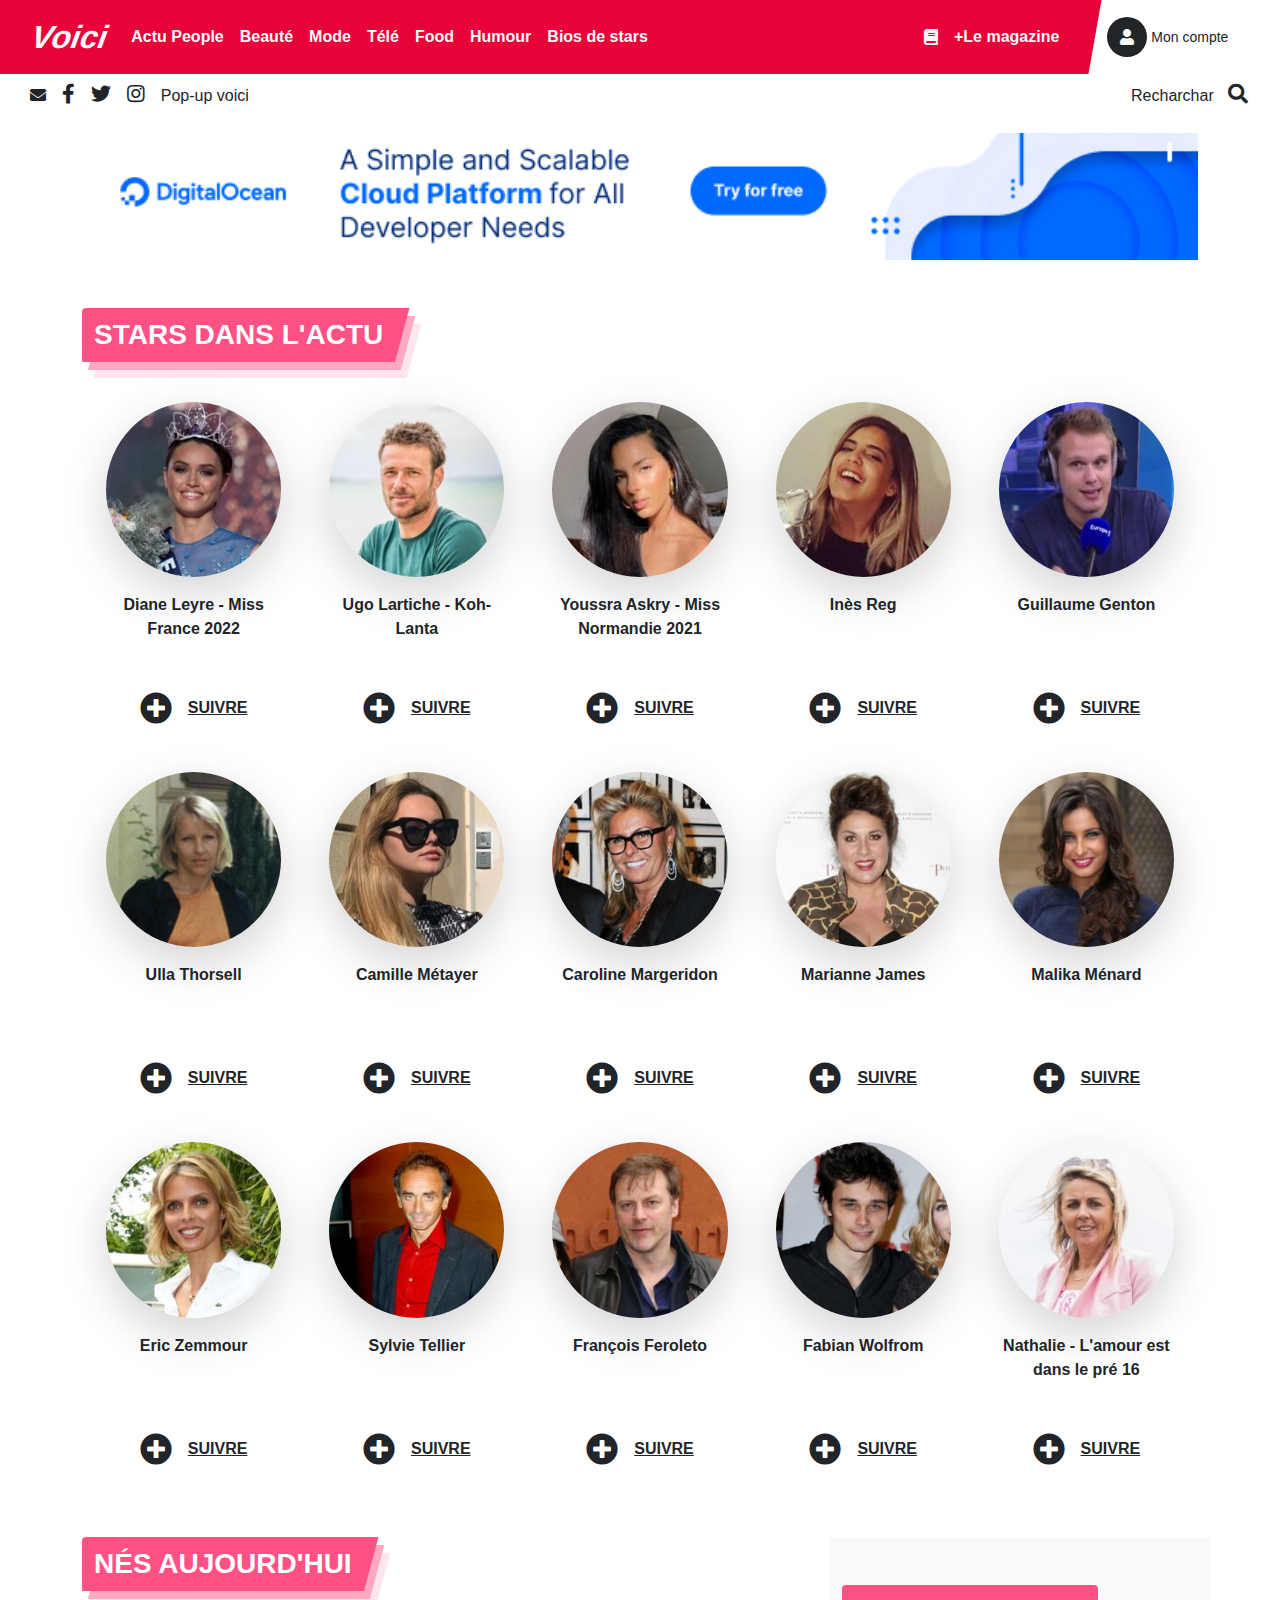
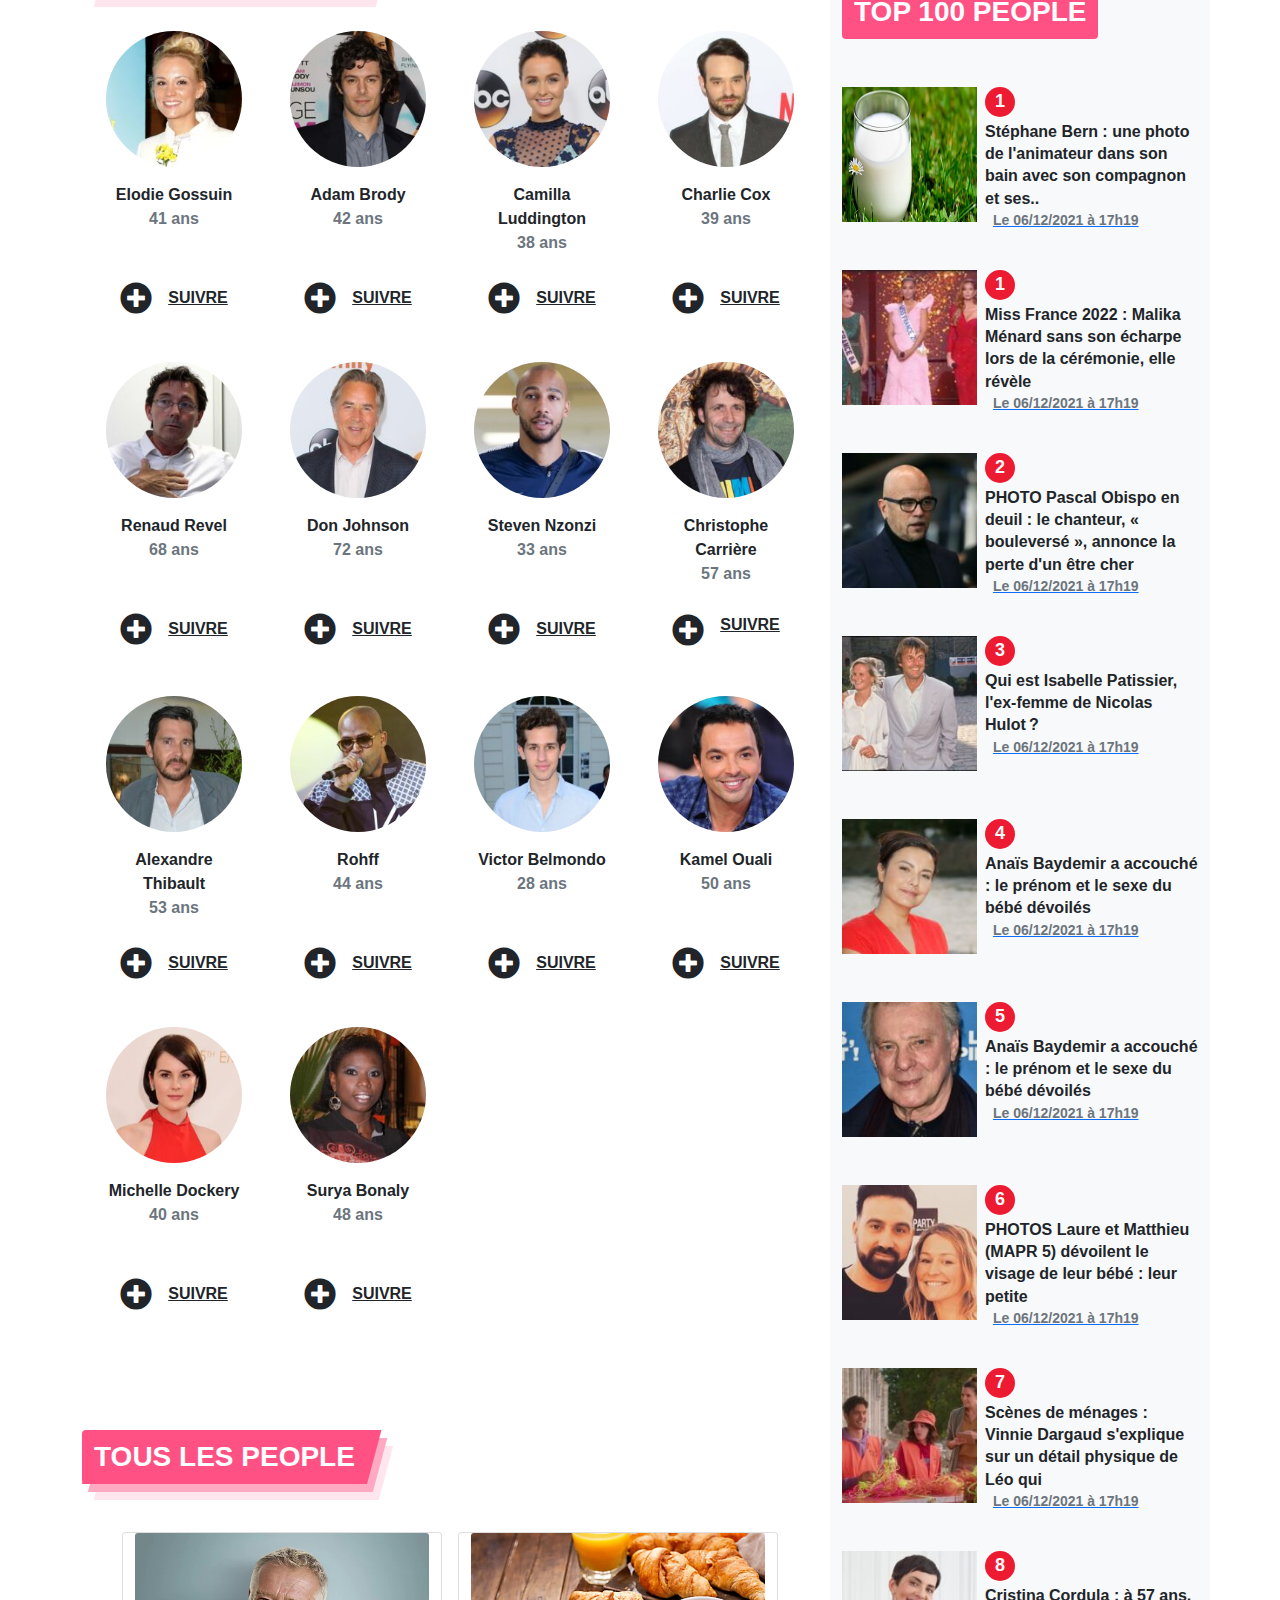
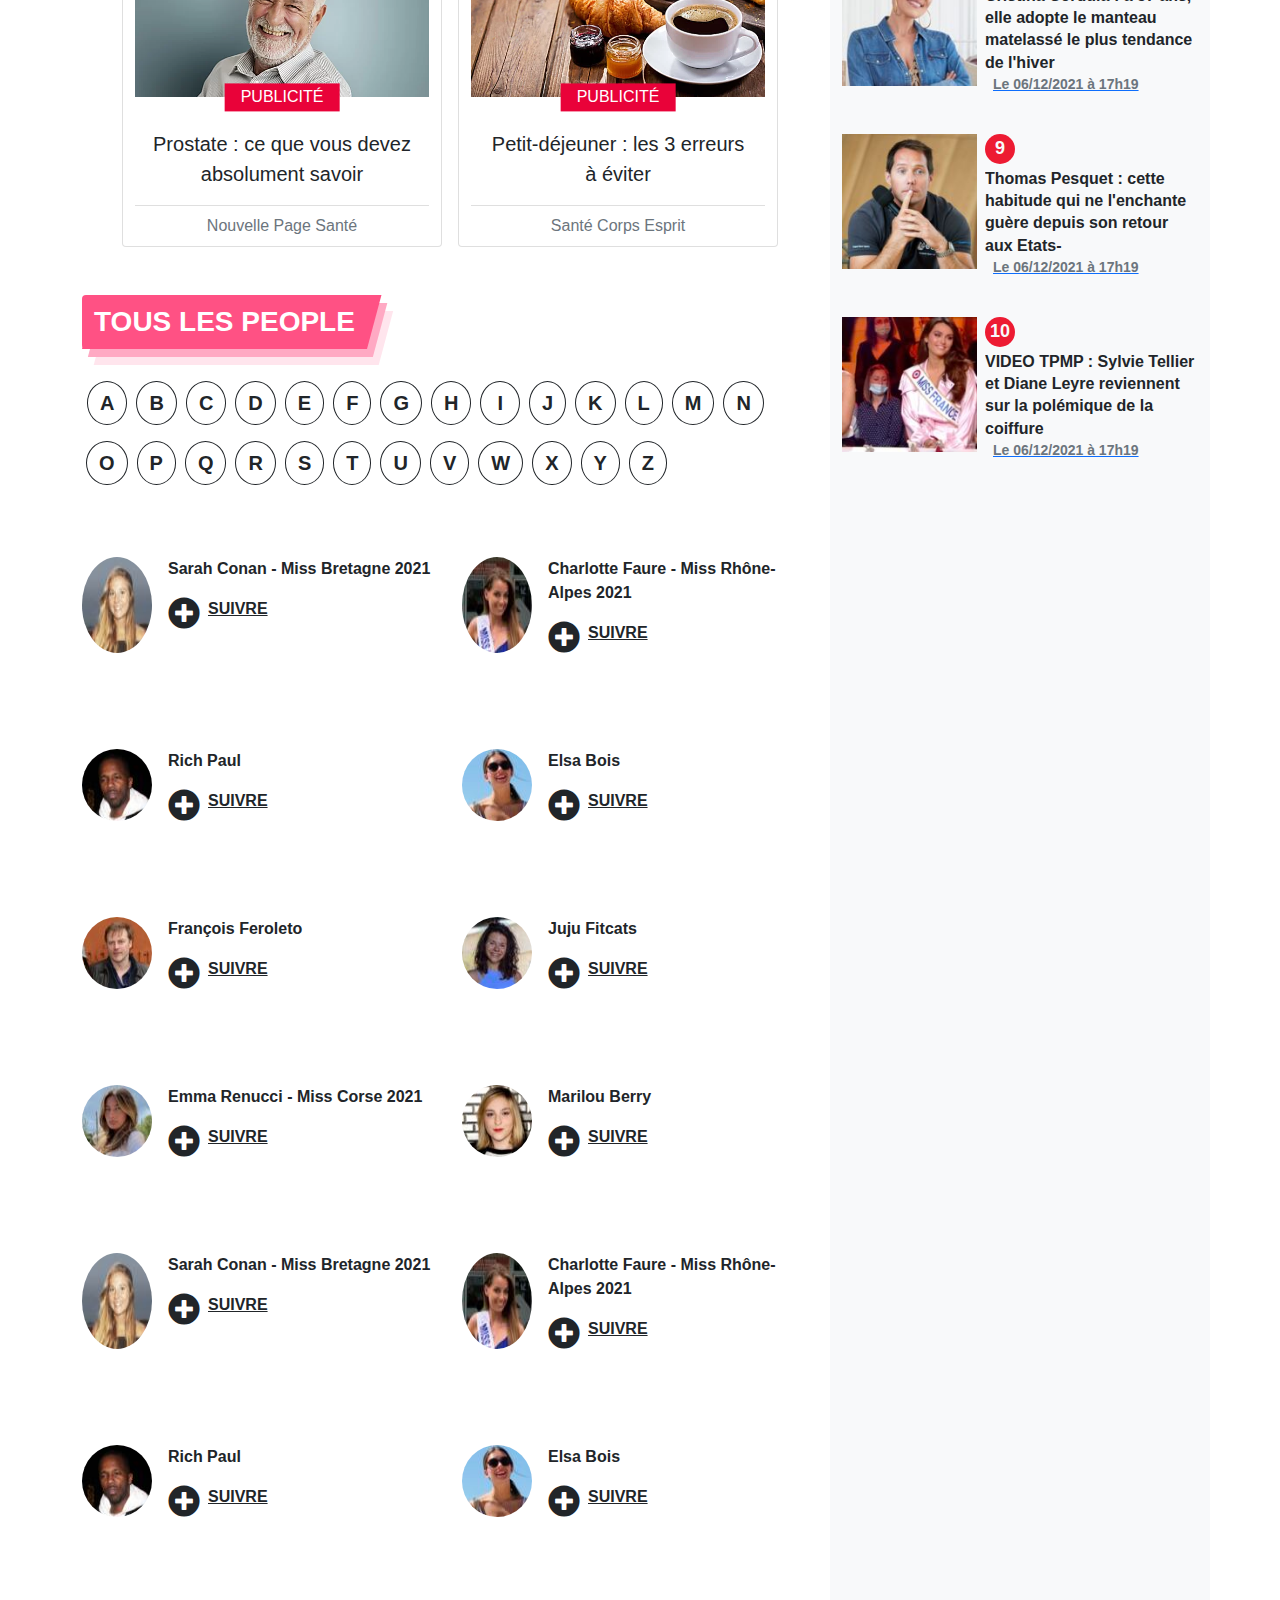
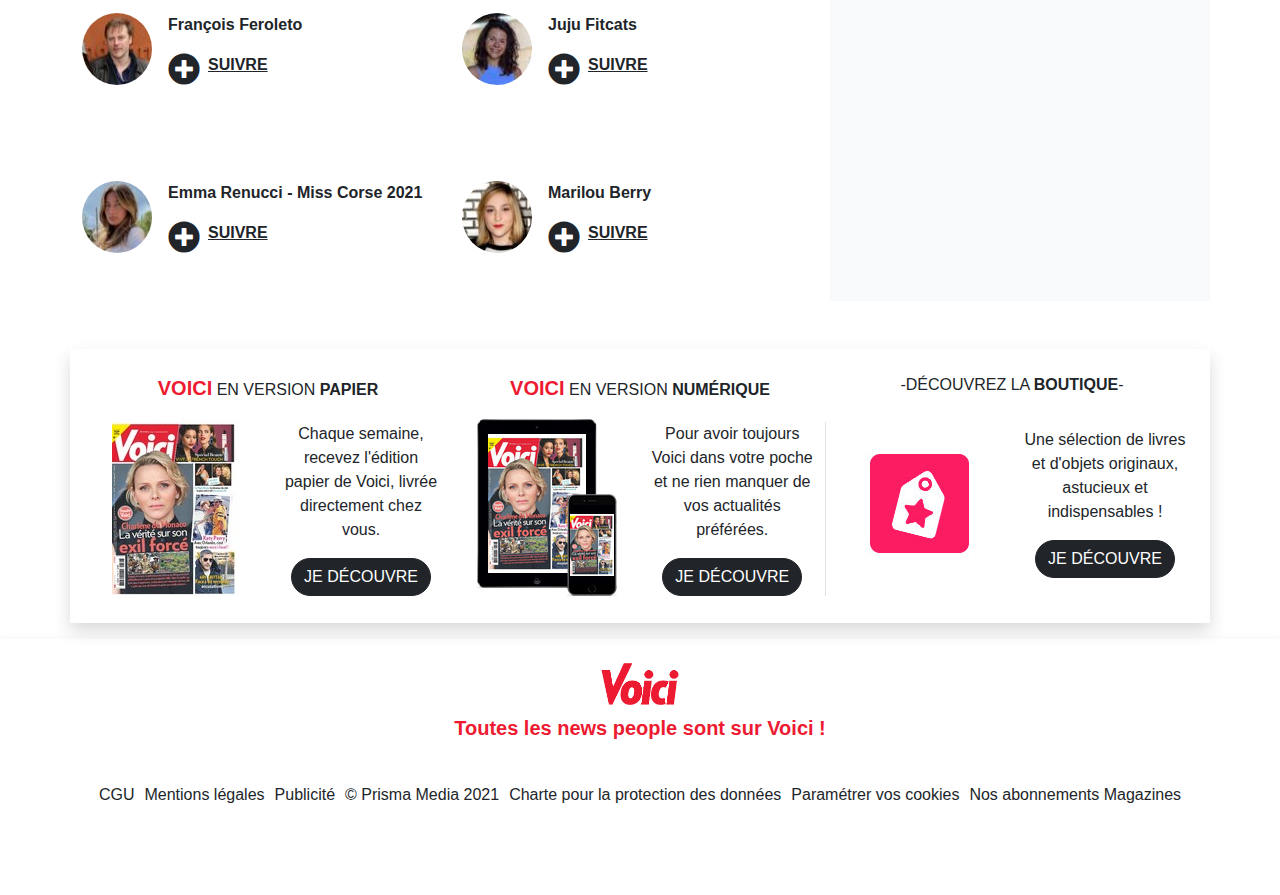
==== bios.html @ 8af2d50c "first commit" ====
<!DOCTYPE html>
<html lang="en">

<head>
  <!-- Required meta tags -->
  <meta charset="utf-8">
  <meta name="viewport" content="width=device-width, initial-scale=1">
  <title>Bios de stars - Voici</title>
  <link rel="icon" href="images/icon.png">

  <!-- Bootstrap CSS -->
  <link rel="stylesheet" href="css/bootstrap.min.css">
  <!-- Custom CSS -->
  <link rel="stylesheet" href="css/baaboud.css">
  <link rel="stylesheet" href="css/style.css">
  <!-- Local Fontawosome -->
  <link rel="stylesheet" href="css/all.css">
  <title>People: all the news and people news!</title>
</head>

<body>
  <nav class="navbar navbar-expand-lg navbar-light p-0 flex-nowrap">
    <!-- nav-has-be -->
    <!-- <span class="backColor-skew d-xm-none d-lg-block"></span> -->
    <div class="container-fluid bg-skew p-2 justify-content-start">
      <button class="navbar-toggler border-0" type="button" data-bs-toggle="collapse"
        data-bs-target="#navbarSupportedContent" aria-controls="navbarSupportedContent" aria-expanded="false"
        aria-label="Toggle navigation">
        <span class="navbar-toggler-icon text-light">
          <i class="fas fa-bars" style="color:#fff; font-size:28px;"></i>
        </span>
      </button>
      <a class="navbar-brand text-capitalize ms-4 fw-bold fst-italic fs-2 skew text-light text-md-light" href="#">
        voici
      </a>
      <div class="collapse navbar-collapse mx-70 sidmenu ps-4 ps-lg-0" id="navbarSupportedContent">
        <div class="nav-pos-bottom-a d-flex justify-content-between">
          <div>
            <ul class="list-unstyled d-flex suo">
              <li class="mx-2">
                <a href="#" class="text-dark"><i class="fas fa-envelope"></i></a>
              </li>
              <li class="mx-2">
                <a href="#" class="text-dark"><i class="fab fa-facebook-f fs-5"> </i></a>
              </li>
              <li class="mx-2">
                <a href="#" class="text-dark">
                  <i class="fab fa-twitter fs-5"> </i>
                </a>
              </li>
              <li class="mx-2">
                <a href="#" class="text-dark">
                  <i class="fab fa-instagram fs-5"> </i>
                </a>
              </li>
              <li class="ms-2">
                <a href="#" class="text-dark text-decoration-none d-none d-lg-inline-block">
                  Pop-up voici
                </a>
              </li>
            </ul>
          </div>
          <div>
            <span class="text-dark text-capitalize d-none d-lg-inline-block">
              recharchar
            </span>
            <input type="search" name="" id=""
              class="d-inline-block border-0 d-lg-none rounded-3 bg-light input-search-costum"
              placeholder="Ex:Emma Watson">
            <a href="#" class="search-icon-sm">
              <i class="fa fa-search text-dark text-sm-light search-icon fs-5"></i>
            </a>
          </div>
        </div>
        <ul class="navbar-nav  mb-2 mb-lg-0 flex-grow-1 border-b-ms">
          <li class="nav-item">
            <a class="nav-link fw-bold text-light text-dark-sm" aria-current="page" href="./actu people.html">Actu
              People</a>
          </li>
          <li class="nav-item">
            <a class="nav-link fw-bold text-light text-dark-sm" href="beaute.html">Beauté</a>
          </li>
          <li class="nav-item">
            <a class="nav-link fw-bold text-light text-dark-sm" href="mod.html">Mode</a>
          </li>
          <li class="nav-item">
            <a class="nav-link fw-bold text-light text-dark-sm" href="#">Télé</a>
          </li>
          <li class="nav-item">
            <a class="nav-link fw-bold text-light text-dark-sm" href="#">Food</a>
          </li>
          <li class="nav-item">
            <a class="nav-link fw-bold text-light text-dark-sm" href="#">Humour</a>
          </li>
          <li class="nav-item">
            <a class="nav-link fw-bold text-light text-dark-sm" href="#"> Bios de stars</a>
          </li>
        </ul>
        <div class="nav-item me-4 d-flex align-items-center">
          <i class="fas fa-book color-w text-light text-dark-sm"></i>
          <a class="nav-link fw-bold text-light text-dark-sm" href="#">
            +Le magazine
          </a>
        </div>
      </div>
    </div>
    <div class="d-flex align-items-center d-md-flex div-user-icon">
      <a class="nav-link bg-dark rounded-circle userIcon text-light bg-dark fs-6" href="#">
        <i class="fas fa-user"></i>
      </a>
      <a class="nav-link text-dark px-1" href="#">
        Mon compte
      </a>
    </div>
  </nav>

  <!-- long ad -->
  <div class="container">
    <div class="row my-5">
      <img src="images/long-ad.png" alt="">
    </div>
  </div>
  <!-- long ad -->

  <!-- Stars -->
  <div class="container-lg container-md-fluid">
    <button class="btn btn-danger fs-3 fw-bold mb-3 skew1 position-relative">STARS DANS L'ACTU</button>
    <div class="row star-scroll mx-0 mb-5 mx-0 px-0 justify-content-center gx-5">

      <div class="col-star text-center my-4 mx-0 five">
        <img src="images/Stars/1.jpg" alt="" class="rounded-circle w-100 shadow-lg">
        <p class="text-center fw-bold fs-6 p-height mt-3">Diane Leyre - Miss France 2022</p>
        <br><br>
        <div class="d-flex justify-content-center">
          <i class="fas fa-plus-circle my-auto fs-2 mx-2"></i>
          <a href="" class="text-dark fw-bold mx-2 my-auto">SUIVRE</a>
        </div>
      </div>

      <div class="col-star text-center my-4 mx-0 five">
        <img src="images/Stars/2.jpg" alt="" class="rounded-circle w-100 shadow-lg">
        <p class="text-center fw-bold fs-6 p-height mt-3">Ugo Lartiche - Koh-Lanta</p>
        <br><br>
        <div class="d-flex justify-content-center">
          <i class="fas fa-plus-circle my-auto fs-2 mx-2"></i>
          <a href="" class="text-dark fw-bold mx-2 my-auto">SUIVRE</a>
        </div>
      </div>

      <div class="col-star text-center my-4 mx-0 five">
        <img src="images/Stars/3.jpg" alt="" class="rounded-circle w-100 shadow-lg">
        <p class="text-center fw-bold fs-6 p-height mt-3">Youssra Askry - Miss Normandie 2021</p>
        <br><br>
        <div class="d-flex justify-content-center">
          <i class="fas fa-plus-circle my-auto fs-2 mx-2"></i>
          <a href="" class="text-dark fw-bold mx-2 my-auto">SUIVRE</a>
        </div>
      </div>

      <div class="col-star text-center my-4 mx-0 five">
        <img src="images/Stars/4.jpg" alt="" class="rounded-circle w-100 shadow-lg">
        <p class="text-center fw-bold fs-6 p-height mt-3">Inès Reg</p>
        <br><br>
        <div class="d-flex justify-content-center">
          <i class="fas fa-plus-circle my-auto fs-2 mx-2"></i>
          <a href="" class="text-dark fw-bold mx-2 my-auto">SUIVRE</a>
        </div>
      </div>

      <div class="col-star text-center my-4 mx-0 five">
        <img src="images/Stars/5.jpg" alt="" class="rounded-circle w-100 shadow-lg">
        <p class="text-center fw-bold fs-6 p-height mt-3">Guillaume Genton</p>
        <br><br>
        <div class="d-flex justify-content-center">
          <i class="fas fa-plus-circle my-auto fs-2 mx-2"></i>
          <a href="" class="text-dark fw-bold mx-2 my-auto">SUIVRE</a>
        </div>
      </div>

      <div class="col-star text-center my-4 mx-0 five">
        <img src="images/Stars/6.jpg" alt="" class="rounded-circle w-100 shadow-lg">
        <p class="text-center fw-bold fs-6 p-height mt-3">Ulla Thorsell</p>
        <br><br>
        <div class="d-flex justify-content-center">
          <i class="fas fa-plus-circle my-auto fs-2 mx-2"></i>
          <a href="" class="text-dark fw-bold mx-2 my-auto">SUIVRE</a>
        </div>
      </div>

      <div class="col-star text-center my-4 mx-0 five">
        <img src="images/Stars/7.jpg" alt="" class="rounded-circle w-100 shadow-lg">
        <p class="text-center fw-bold fs-6 p-height mt-3">Camille Métayer</p>
        <br><br>
        <div class="d-flex justify-content-center">
          <i class="fas fa-plus-circle my-auto fs-2 mx-2"></i>
          <a href="" class="text-dark fw-bold mx-2 my-auto">SUIVRE</a>
        </div>
      </div>

      <div class="col-star text-center my-4 mx-0 five">
        <img src="images/Stars/8.jpg" alt="" class="rounded-circle w-100 shadow-lg">
        <p class="text-center fw-bold fs-6 p-height mt-3">Caroline Margeridon</p>
        <br><br>
        <div class="d-flex justify-content-center">
          <i class="fas fa-plus-circle my-auto fs-2 mx-2"></i>
          <a href="" class="text-dark fw-bold mx-2 my-auto">SUIVRE</a>
        </div>
      </div>

      <div class="col-star text-center my-4 mx-0 five">
        <img src="images/Stars/9.jpg" alt="" class="rounded-circle w-100 shadow-lg">
        <p class="text-center fw-bold fs-6 p-height mt-3">Marianne James</p>
        <br><br>
        <div class="d-flex justify-content-center">
          <i class="fas fa-plus-circle my-auto fs-2 mx-2"></i>
          <a href="" class="text-dark fw-bold mx-2 my-auto">SUIVRE</a>
        </div>
      </div>

      <div class="col-star text-center my-4 mx-0 five">
        <img src="images/Stars/10.jpg" alt="" class="rounded-circle w-100 shadow-lg">
        <p class="text-center fw-bold fs-6 p-height mt-3">Malika Ménard</p>
        <br><br>
        <div class="d-flex justify-content-center">
          <i class="fas fa-plus-circle my-auto fs-2 mx-2"></i>
          <a href="" class="text-dark fw-bold mx-2 my-auto">SUIVRE</a>
        </div>
      </div>

      <div class="col-star text-center my-4 mx-0 five">
        <img src="images/Stars/11.jpg" alt="" class="rounded-circle w-100 shadow-lg">
        <p class="text-center fw-bold fs-6 p-height mt-3">Eric Zemmour</p>
        <br><br>
        <div class="d-flex justify-content-center">
          <i class="fas fa-plus-circle my-auto fs-2 mx-2"></i>
          <a href="" class="text-dark fw-bold mx-2 my-auto">SUIVRE</a>
        </div>
      </div>

      <div class="col-star text-center my-4 mx-0 five">
        <img src="images/Stars/12.jpg" alt="" class="rounded-circle w-100 shadow-lg">
        <p class="text-center fw-bold fs-6 p-height mt-3">Sylvie Tellier</p>
        <br><br>
        <div class="d-flex justify-content-center">
          <i class="fas fa-plus-circle my-auto fs-2 mx-2"></i>
          <a href="" class="text-dark fw-bold mx-2 my-auto">SUIVRE</a>
        </div>
      </div>

      <div class="col-star text-center my-4 mx-0 five">
        <img src="images/Stars/13.jpg" alt="" class="rounded-circle w-100 shadow-lg">
        <p class="text-center fw-bold fs-6 p-height mt-3">François Feroleto</p>
        <br><br>
        <div class="d-flex justify-content-center">
          <i class="fas fa-plus-circle my-auto fs-2 mx-2"></i>
          <a href="" class="text-dark fw-bold mx-2 my-auto">SUIVRE</a>
        </div>
      </div>

      <div class="col-star text-center my-4 mx-0 five">
        <img src="images/Stars/14.jpg" alt="" class="rounded-circle w-100 shadow-lg">
        <p class="text-center fw-bold fs-6 p-height mt-3">Fabian Wolfrom</p>
        <br><br>
        <div class="d-flex justify-content-center">
          <i class="fas fa-plus-circle my-auto fs-2 mx-2"></i>
          <a href="" class="text-dark fw-bold mx-2 my-auto">SUIVRE</a>
        </div>
      </div>

      <div class="col-star text-center my-4 mx-0 five">
        <img src="images/Stars/15.jpg" alt="" class="rounded-circle w-100 shadow-lg">
        <p class="text-center fw-bold fs-6 p-height mt-3">Nathalie - L'amour est dans le pré 16</p>
        <br><br>
        <div class="d-flex justify-content-center">
          <i class="fas fa-plus-circle my-auto fs-2 mx-2"></i>
          <a href="" class="text-dark fw-bold mx-2 my-auto">SUIVRE</a>
        </div>
      </div>

    </div>
  </div>
  <!-- Stars -->

  <!-- Large Container -->
  <div class="container-lg container-md-fluid">
    <div class="row">
      <div class="col-lg-8">
        <button class="btn btn-danger fs-3 fw-bold mb-3 skew1 position-relative">NÉS AUJOURD'HUI</button>
        <div class="row star-scroll mx-0 mb-5 gx-5">

          <div class="col-star text-center my-4 mx-0 w-25">
            <img src="images/Stars-mini/1.jpg" alt="" class="rounded-circle w-100">
            <p class="text-center fw-bold fs-6 p-height mt-3">Elodie Gossuin<br><span class="text-muted pt-3">41
                ans</span></p>
            <br><br>
            <div class="d-flex justify-content-center">
              <i class="fas fa-plus-circle my-auto fs-2 mx-2"></i>
              <a href="" class="text-dark fw-bold mx-2 my-auto">SUIVRE</a>
            </div>
          </div>

          <div class="col-star text-center my-4 mx-0 w-25">
            <img src="images/Stars-mini/2.jpg" alt="" class="rounded-circle w-100">
            <p class="text-center fw-bold fs-6 p-height mt-3">Adam Brody<br><span class="text-muted pt-3">42 ans</span>
            </p>
            <br><br>
            <div class="d-flex justify-content-center">
              <i class="fas fa-plus-circle my-auto fs-2 mx-2"></i>
              <a href="" class="text-dark fw-bold mx-2 my-auto">SUIVRE</a>
            </div>
          </div>

          <div class="col-star text-center my-4 mx-0 w-25">
            <img src="images/Stars-mini/3.jpg" alt="" class="rounded-circle w-100">
            <p class="text-center fw-bold fs-6 p-height mt-3">Camilla Luddington<br><span class="text-muted pt-3">38
                ans</span></p>
            <br><br>
            <div class="d-flex justify-content-center">
              <i class="fas fa-plus-circle my-auto fs-2 mx-2"></i>
              <a href="" class="text-dark fw-bold mx-2 my-auto">SUIVRE</a>
            </div>
          </div>

          <div class="col-star text-center my-4 mx-0 w-25">
            <img src="images/Stars-mini/4.jpg" alt="" class="rounded-circle w-100">
            <p class="text-center fw-bold fs-6 p-height mt-3">Charlie Cox<br><span class="text-muted pt-3">39 ans</span>
            </p>
            <br><br>
            <div class="d-flex justify-content-center">
              <i class="fas fa-plus-circle my-auto fs-2 mx-2"></i>
              <a href="" class="text-dark fw-bold mx-2 my-auto">SUIVRE</a>
            </div>
          </div>

          <div class="col-star text-center my-4 mx-0 w-25">
            <img src="images/Stars-mini/5.jpg" alt="" class="rounded-circle w-100">
            <p class="text-center fw-bold fs-6 p-height mt-3">Renaud Revel<br><span class="text-muted pt-3">68
                ans</span></p>
            <br><br>
            <div class="d-flex justify-content-center">
              <i class="fas fa-plus-circle my-auto fs-2 mx-2"></i>
              <a href="" class="text-dark fw-bold mx-2 my-auto">SUIVRE</a>
            </div>
          </div>

          <div class="col-star text-center my-4 mx-0 w-25">
            <img src="images/Stars-mini/6.jpg" alt="" class="rounded-circle w-100">
            <p class="text-center fw-bold fs-6 p-height mt-3">Don Johnson<br><span class="text-muted pt-3">72 ans</span>
            </p>
            <br><br>
            <div class="d-flex justify-content-center">
              <i class="fas fa-plus-circle my-auto fs-2 mx-2"></i>
              <a href="" class="text-dark fw-bold mx-2 my-auto">SUIVRE</a>
            </div>
          </div>

          <div class="col-star text-center my-4 mx-0 w-25">
            <img src="images/Stars-mini/7.jpg" alt="" class="rounded-circle w-100">
            <p class="text-center fw-bold fs-6 p-height mt-3">Steven Nzonzi<br><span class="text-muted pt-3">33
                ans</span></p>
            <br><br>
            <div class="d-flex justify-content-center">
              <i class="fas fa-plus-circle my-auto fs-2 mx-2"></i>
              <a href="" class="text-dark fw-bold mx-2 my-auto">SUIVRE</a>
            </div>
          </div>

          <div class="col-star text-center my-4 mx-0 w-25">
            <img src="images/Stars-mini/8.jpg" alt="" class="rounded-circle w-100">
            <p class="text-center fw-bold fs-6 p-height mt-3">Christophe Carrière<br><span class="text-muted pt-3">57
                ans</span></p>
            <br><br>
            <div class="d-flex justify-content-center">
              <i class="fas fa-plus-circle my-auto fs-2 mx-2"></i>
              <a href="" class="text-dark fw-bold mx-2 p-height my-auto">SUIVRE</a>
            </div>
          </div>

          <div class="col-star text-center my-4 mx-0 w-25">
            <img src="images/Stars-mini/9.jpg" alt="" class="rounded-circle w-100">
            <p class="text-center fw-bold fs-6 p-height mt-3">Alexandre Thibault<br><span class="text-muted pt-3">53
                ans</span></p>
            <br><br>
            <div class="d-flex justify-content-center">
              <i class="fas fa-plus-circle my-auto fs-2 mx-2"></i>
              <a href="" class="text-dark fw-bold mx-2 my-auto">SUIVRE</a>
            </div>
          </div>

          <div class="col-star text-center my-4 mx-0 w-25">
            <img src="images/Stars-mini/10.jpg" alt="" class="rounded-circle w-100">
            <p class="text-center fw-bold fs-6 p-height mt-3">Rohff<br><span class="text-muted pt-3">44 ans</span></p>
            <br><br>
            <div class="d-flex justify-content-center">
              <i class="fas fa-plus-circle my-auto fs-2 mx-2"></i>
              <a href="" class="text-dark fw-bold mx-2 my-auto">SUIVRE</a>
            </div>
          </div>

          <div class="col-star text-center my-4 mx-0 w-25">
            <img src="images/Stars-mini/11.jpg" alt="" class="rounded-circle w-100">
            <p class="text-center fw-bold fs-6 p-height mt-3">Victor Belmondo<br><span class="text-muted pt-3">28
                ans</span></p>
            <br><br>
            <div class="d-flex justify-content-center">
              <i class="fas fa-plus-circle my-auto fs-2 mx-2"></i>
              <a href="" class="text-dark fw-bold mx-2 my-auto">SUIVRE</a>
            </div>
          </div>

          <div class="col-star text-center my-4 mx-0 w-25">
            <img src="images/Stars-mini/12.jpg" alt="" class="rounded-circle w-100">
            <p class="text-center fw-bold fs-6 p-height mt-3">Kamel Ouali<br><span class="text-muted pt-3">50 ans</span>
            </p>
            <br><br>
            <div class="d-flex justify-content-center">
              <i class="fas fa-plus-circle my-auto fs-2 mx-2"></i>
              <a href="" class="text-dark fw-bold mx-2 my-auto">SUIVRE</a>
            </div>
          </div>

          <div class="col-star text-center my-4 mx-0 w-25">
            <img src="images/Stars-mini/13.jpg" alt="" class="rounded-circle w-100">
            <p class="text-center fw-bold fs-6 p-height p-height mt-3">Michelle Dockery<br><span
                class="text-muted pt-3">40 ans</span></p>
            <br><br>
            <div class="d-flex justify-content-center">
              <i class="fas fa-plus-circle my-auto fs-2 mx-2"></i>
              <a href="" class="text-dark fw-bold mx-2 my-auto">SUIVRE</a>
            </div>
          </div>

          <div class="col-star text-center my-4 mx-0 w-25">
            <img src="images/Stars-mini/14.jpg" alt="" class="rounded-circle w-100">
            <p class="text-center fw-bold fs-6 p-height mt-3">Surya Bonaly<br><span class="text-muted pt-3">48
                ans</span></p>
            <br><br>
            <div class="d-flex justify-content-center">
              <i class="fas fa-plus-circle my-auto fs-2 mx-2"></i>
              <a href="" class="text-dark fw-bold mx-2 my-auto">SUIVRE</a>
            </div>
          </div>


        </div>
        <!-- Stars -->

        <!-- Cards -->
        <button class="btn btn-danger fs-3 fw-bold mt-5 mb-5 skew1 position-relative">TOUS LES PEOPLE</button>
        <div class="row justify-content-center">
          <div class="card mx-2" style="width: 20rem;">
            <img src="images/old-man.webp" class="card-img-top" alt="...">
            <div class="position-relative">
              <h2 class="top-news-title position-absolute px-3 py-1">PUBLICITÉ</h2>
            </div>
            <div class="card-body">
              <p class="card-text mt-3 fs-5 text-center">Prostate : ce que vous devez absolument savoir</p>
            </div>
            <div class="card-footer bg-transparent text-center text-secondary">Nouvelle Page Santé</div>
          </div>
          <div class="card mx-2" style="width: 20rem;">
            <img src="images/coffee.webp" class="card-img-top" alt="...">
            <div class="position-relative">
              <h2 class="top-news-title position-absolute px-3 py-1">PUBLICITÉ</h2>
            </div>
            <div class="card-body">
              <p class="card-text mt-3 fs-5 text-center">Petit-déjeuner : les 3 erreurs à éviter</p>
            </div>
            <div class="card-footer bg-transparent text-center text-secondary">Santé Corps Esprit</div>
          </div>
        </div>
        <!-- Cards -->

        <!-- Pagination Links -->
        <button class="btn btn-danger fs-3 fw-bold mt-5 skew1 position-relative mb-2">TOUS LES PEOPLE</button>
        <ul class="pagination mt-3 flex-wrap pagination-scroll" style="font-family: sans-serif;">
          <li class="page-item"><a class="page-link rounded-circle text-dark border-dark fs-5 fw-bold my-2"
              href="#">A</a></li>
          <li class="page-item"><a class="page-link rounded-circle text-dark border-dark fs-5 fw-bold my-2"
              href="#">B</a></li>
          <li class="page-item"><a class="page-link rounded-circle text-dark border-dark fs-5 fw-bold my-2"
              href="#">C</a></li>
          <li class="page-item"><a class="page-link rounded-circle text-dark border-dark fs-5 fw-bold my-2"
              href="#">D</a></li>
          <li class="page-item"><a class="page-link rounded-circle text-dark border-dark fs-5 fw-bold my-2"
              href="#">E</a></li>
          <li class="page-item"><a class="page-link rounded-circle text-dark border-dark fs-5 fw-bold my-2"
              href="#">F</a></li>
          <li class="page-item"><a class="page-link rounded-circle text-dark border-dark fs-5 fw-bold my-2"
              href="#">G</a></li>
          <li class="page-item"><a class="page-link rounded-circle text-dark border-dark fs-5 fw-bold my-2"
              href="#">H</a></li>
          <li class="page-item"><a class="page-link rounded-circle text-dark border-dark fs-5 fw-bold px-3 my-2"
              href="#">I</a></li>
          <li class="page-item"><a class="page-link rounded-circle text-dark border-dark fs-5 fw-bold my-2"
              href="#">J</a></li>
          <li class="page-item"><a class="page-link rounded-circle text-dark border-dark fs-5 fw-bold my-2"
              href="#">K</a></li>
          <li class="page-item"><a class="page-link rounded-circle text-dark border-dark fs-5 fw-bold my-2"
              href="#">L</a></li>
          <li class="page-item"><a class="page-link rounded-circle text-dark border-dark fs-5 fw-bold my-2"
              href="#">M</a></li>
          <li class="page-item"><a class="page-link rounded-circle text-dark border-dark fs-5 fw-bold my-2"
              href="#">N</a></li>
          <li class="page-item"><a class="page-link rounded-circle text-dark border-dark fs-5 fw-bold my-2"
              href="#">O</a></li>
          <li class="page-item"><a class="page-link rounded-circle text-dark border-dark fs-5 fw-bold my-2"
              href="#">P</a></li>
          <li class="page-item"><a class="page-link rounded-circle text-dark border-dark fs-5 fw-bold my-2"
              href="#">Q</a></li>
          <li class="page-item"><a class="page-link rounded-circle text-dark border-dark fs-5 fw-bold my-2"
              href="#">R</a></li>
          <li class="page-item"><a class="page-link rounded-circle text-dark border-dark fs-5 fw-bold my-2"
              href="#">S</a></li>
          <li class="page-item"><a class="page-link rounded-circle text-dark border-dark fs-5 fw-bold my-2"
              href="#">T</a></li>
          <li class="page-item"><a class="page-link rounded-circle text-dark border-dark fs-5 fw-bold my-2"
              href="#">U</a></li>
          <li class="page-item"><a class="page-link rounded-circle text-dark border-dark fs-5 fw-bold my-2"
              href="#">V</a></li>
          <li class="page-item"><a class="page-link rounded-circle text-dark border-dark fs-5 fw-bold my-2"
              href="#">W</a></li>
          <li class="page-item"><a class="page-link rounded-circle text-dark border-dark fs-5 fw-bold my-2"
              href="#">X</a></li>
          <li class="page-item"><a class="page-link rounded-circle text-dark border-dark fs-5 fw-bold my-2"
              href="#">Y</a></li>
          <li class="page-item"><a class="page-link rounded-circle text-dark border-dark fs-5 fw-bold my-2"
              href="#">Z</a></li>
        </ul>
        <!-- Pagination Links -->

        <!-- Top 100 People -->
        <div class="row">
          <div class="col-md-6 col-12 mx-0 d-flex my-5">
            <img src="images/top-100/1.jpg" alt="" class="rounded-circle small-img-width">
            <div class="ms-3">
              <p class="fw-bold">Sarah Conan - Miss Bretagne 2021</p>
              <div class="d-flex">
                <i class="fas fa-plus-circle fs-2"></i>
                <a href="" class="text-dark fw-bold mx-2">SUIVRE</a>
              </div>
            </div>
          </div>

          <div class="col-md-6 col-12 mx-0 d-flex my-5">
            <img src="images/top-100/2.jpg" alt="" class="rounded-circle small-img-width">
            <div class="ms-3">
              <p class="fw-bold">Charlotte Faure - Miss Rhône-Alpes 2021</p>
              <div class="d-flex">
                <i class="fas fa-plus-circle fs-2"></i>
                <a href="" class="text-dark fw-bold mx-2">SUIVRE</a>
              </div>
            </div>
          </div>

          <div class="col-md-6 col-12 mx-0 d-flex my-5">
            <img src="images/top-100/3.jpg" alt="" class="rounded-circle small-img-width">
            <div class="ms-3">
              <p class="fw-bold">Rich Paul</p>
              <div class="d-flex">
                <i class="fas fa-plus-circle fs-2"></i>
                <a href="" class="text-dark fw-bold mx-2">SUIVRE</a>
              </div>
            </div>
          </div>

          <div class="col-md-6 col-12 mx-0 d-flex my-5">
            <img src="images/top-100/4.jpg" alt="" class="rounded-circle small-img-width">
            <div class="ms-3">
              <p class="fw-bold">Elsa Bois</p>
              <div class="d-flex">
                <i class="fas fa-plus-circle fs-2"></i>
                <a href="" class="text-dark fw-bold mx-2">SUIVRE</a>
              </div>
            </div>
          </div>

          <div class="col-md-6 col-12 mx-0 d-flex my-5">
            <img src="images/top-100/5.jpg" alt="" class="rounded-circle small-img-width">
            <div class="ms-3">
              <p class="fw-bold">François Feroleto</p>
              <div class="d-flex">
                <i class="fas fa-plus-circle fs-2"></i>
                <a href="" class="text-dark fw-bold mx-2">SUIVRE</a>
              </div>
            </div>
          </div>

          <div class="col-md-6 col-12 mx-0 d-flex my-5">
            <img src="images/top-100/6.jpg" alt="" class="rounded-circle small-img-width">
            <div class="ms-3">
              <p class="fw-bold">Juju Fitcats</p>
              <div class="d-flex">
                <i class="fas fa-plus-circle fs-2"></i>
                <a href="" class="text-dark fw-bold mx-2">SUIVRE</a>
              </div>
            </div>
          </div>

          <div class="col-md-6 col-12 mx-0 d-flex my-5">
            <img src="images/top-100/9.jpg" alt="" class="rounded-circle small-img-width">
            <div class="ms-3">
              <p class="fw-bold">Emma Renucci - Miss Corse 2021</p>
              <div class="d-flex">
                <i class="fas fa-plus-circle fs-2"></i>
                <a href="" class="text-dark fw-bold mx-2">SUIVRE</a>
              </div>
            </div>
          </div>

          <div class="col-md-6 col-12 mx-0 d-flex my-5">
            <img src="images/top-100/10.jpg" alt="" class="rounded-circle small-img-width">
            <div class="ms-3">
              <p class="fw-bold">Marilou Berry</p>
              <div class="d-flex">
                <i class="fas fa-plus-circle fs-2"></i>
                <a href="" class="text-dark fw-bold mx-2">SUIVRE</a>
              </div>
            </div>
          </div>

          <div class="col-md-6 col-12 mx-0 d-flex my-5">
            <img src="images/top-100/1.jpg" alt="" class="rounded-circle small-img-width">
            <div class="ms-3">
              <p class="fw-bold">Sarah Conan - Miss Bretagne 2021</p>
              <div class="d-flex">
                <i class="fas fa-plus-circle fs-2"></i>
                <a href="" class="text-dark fw-bold mx-2">SUIVRE</a>
              </div>
            </div>
          </div>

          <div class="col-md-6 col-12 mx-0 d-flex my-5">
            <img src="images/top-100/2.jpg" alt="" class="rounded-circle small-img-width">
            <div class="ms-3">
              <p class="fw-bold">Charlotte Faure - Miss Rhône-Alpes 2021</p>
              <div class="d-flex">
                <i class="fas fa-plus-circle fs-2"></i>
                <a href="" class="text-dark fw-bold mx-2">SUIVRE</a>
              </div>
            </div>
          </div>

          <div class="col-md-6 col-12 mx-0 d-flex my-5">
            <img src="images/top-100/3.jpg" alt="" class="rounded-circle small-img-width">
            <div class="ms-3">
              <p class="fw-bold">Rich Paul</p>
              <div class="d-flex">
                <i class="fas fa-plus-circle fs-2"></i>
                <a href="" class="text-dark fw-bold mx-2">SUIVRE</a>
              </div>
            </div>
          </div>

          <div class="col-md-6 col-12 mx-0 d-flex my-5">
            <img src="images/top-100/4.jpg" alt="" class="rounded-circle small-img-width">
            <div class="ms-3">
              <p class="fw-bold">Elsa Bois</p>
              <div class="d-flex">
                <i class="fas fa-plus-circle fs-2"></i>
                <a href="" class="text-dark fw-bold mx-2">SUIVRE</a>
              </div>
            </div>
          </div>

          <div class="col-md-6 col-12 mx-0 d-flex my-5">
            <img src="images/top-100/5.jpg" alt="" class="rounded-circle small-img-width">
            <div class="ms-3">
              <p class="fw-bold">François Feroleto</p>
              <div class="d-flex">
                <i class="fas fa-plus-circle fs-2"></i>
                <a href="" class="text-dark fw-bold mx-2">SUIVRE</a>
              </div>
            </div>
          </div>

          <div class="col-md-6 col-12 mx-0 d-flex my-5">
            <img src="images/top-100/6.jpg" alt="" class="rounded-circle small-img-width">
            <div class="ms-3">
              <p class="fw-bold">Juju Fitcats</p>
              <div class="d-flex">
                <i class="fas fa-plus-circle fs-2"></i>
                <a href="" class="text-dark fw-bold mx-2">SUIVRE</a>
              </div>
            </div>
          </div>

          <div class="col-md-6 col-12 mx-0 d-flex my-5">
            <img src="images/top-100/9.jpg" alt="" class="rounded-circle small-img-width">
            <div class="ms-3">
              <p class="fw-bold">Emma Renucci - Miss Corse 2021</p>
              <div class="d-flex">
                <i class="fas fa-plus-circle fs-2"></i>
                <a href="" class="text-dark fw-bold mx-2">SUIVRE</a>
              </div>
            </div>
          </div>

          <div class="col-md-6 col-12 mx-0 d-flex my-5">
            <img src="images/top-100/10.jpg" alt="" class="rounded-circle small-img-width">
            <div class="ms-3">
              <p class="fw-bold">Marilou Berry</p>
              <div class="d-flex">
                <i class="fas fa-plus-circle fs-2"></i>
                <a href="" class="text-dark fw-bold mx-2">SUIVRE</a>
              </div>
            </div>
          </div>


        </div>
        <!-- Top 100 People -->


      </div>

      <!-- Aside -->
      <div class="col-lg-4 bg-light">
        <div class="">

          <button class="btn btn-danger fs-3 fw-bold my-5 skew1 position-relative">TOP 100 PEOPLE</button>

          <div class="actu-right-item d-flex height-acut mb-5">
            <div class="actu-right-item-imge col" style="max-width: 135px;">
              <img src="./images/milk.webp" alt="" srcset="" class="d-block w-100 h-100">
            </div>
            <div class="actu-right-item-div col ms-2">
              <span class="rounded-circle text-light fw-blod number-icon">
                1
              </span>
              <a href="#" class="d-block text-decoration-none text-dark mt-1">
                <p class="fw-bold overflow-hidden m-0 fonts-16-lin-1-4">
                  Stéphane Bern : une photo de l'animateur dans son bain avec son compagnon et ses..</p>
              </a>
              <a href="" class="">
                <p class="text-muted ms-2">Le 06/12/2021 à 17h19</p>
              </a>
            </div>
          </div>

          <div class="actu-right-item d-flex height-acut my-5">
            <div class="actu-right-item-imge col" style="max-width: 135px;">
              <img src="./images/aside/1.jpg" alt="" srcset="" class="d-block w-100 h-100">
            </div>
            <div class="actu-right-item-div col ms-2">
              <span class="rounded-circle text-light fw-blod number-icon">
                1
              </span>
              <a href="#" class="d-block text-decoration-none text-dark mt-1">
                <p class="fw-bold overflow-hidden m-0 fonts-16-lin-1-4">Miss France 2022 : Malika Ménard sans son
                  écharpe lors de la cérémonie, elle révèle</p>
              </a>
              <a href="" class="">
                <p class="text-muted ms-2">Le 06/12/2021 à 17h19</p>
              </a>
            </div>
          </div>

          <div class="actu-right-item d-flex height-acut my-5">
            <div class="actu-right-item-imge col" style="max-width: 135px;">
              <img src="./images/aside/2.jpg" alt="" srcset="" class="d-block w-100 h-100">
            </div>
            <div class="actu-right-item-div col ms-2">
              <span class="rounded-circle text-light fw-blod number-icon">
                2
              </span>
              <a href="#" class="d-block text-decoration-none text-dark mt-1">
                <p class="fw-bold overflow-hidden m-0 fonts-16-lin-1-4">PHOTO Pascal Obispo en deuil : le chanteur, «
                  bouleversé », annonce la perte d'un être cher</p>
              </a>
              <a href="" class="">
                <p class="text-muted ms-2">Le 06/12/2021 à 17h19</p>
              </a>
            </div>
          </div>

          <div class="actu-right-item d-flex height-acut my-5">
            <div class="actu-right-item-imge col" style="max-width: 135px;">
              <img src="./images/aside/3.jpg" alt="" srcset="" class="d-block w-100 h-100">
            </div>
            <div class="actu-right-item-div col ms-2">
              <span class="rounded-circle text-light fw-blod number-icon">
                3
              </span>
              <a href="#" class="d-block text-decoration-none text-dark mt-1">
                <p class="fw-bold overflow-hidden m-0 fonts-16-lin-1-4">Qui est Isabelle Patissier, l'ex-femme de
                  Nicolas Hulot ?</p>
              </a>
              <a href="" class="">
                <p class="text-muted ms-2">Le 06/12/2021 à 17h19</p>
              </a>
            </div>
          </div>

          <div class="actu-right-item d-flex height-acut my-5">
            <div class="actu-right-item-imge col" style="max-width: 135px;">
              <img src="./images/aside/4.jpg" alt="" srcset="" class="d-block w-100 h-100">
            </div>
            <div class="actu-right-item-div col ms-2">
              <span class="rounded-circle text-light fw-blod number-icon">
                4
              </span>
              <a href="#" class="d-block text-decoration-none text-dark mt-1">
                <p class="fw-bold overflow-hidden m-0 fonts-16-lin-1-4">Anaïs Baydemir a accouché : le prénom et le sexe
                  du bébé dévoilés</p>
              </a>
              <a href="" class="">
                <p class="text-muted ms-2">Le 06/12/2021 à 17h19</p>
              </a>
            </div>
          </div>

          <div class="actu-right-item d-flex height-acut my-5">
            <div class="actu-right-item-imge col" style="max-width: 135px;">
              <img src="./images/aside/5.jpg" alt="" srcset="" class="d-block w-100 h-100">
            </div>
            <div class="actu-right-item-div col ms-2">
              <span class="rounded-circle text-light fw-blod number-icon">
                5
              </span>
              <a href="#" class="d-block text-decoration-none text-dark mt-1">
                <p class="fw-bold overflow-hidden m-0 fonts-16-lin-1-4">Anaïs Baydemir a accouché : le prénom et le sexe
                  du bébé dévoilés</p>
              </a>
              <a href="" class="">
                <p class="text-muted ms-2">Le 06/12/2021 à 17h19</p>
              </a>
            </div>
          </div>

          <div class="actu-right-item d-flex height-acut my-5">
            <div class="actu-right-item-imge col" style="max-width: 135px;">
              <img src="./images/aside/6.jpg" alt="" srcset="" class="d-block w-100 h-100">
            </div>
            <div class="actu-right-item-div col ms-2">
              <span class="rounded-circle text-light fw-blod number-icon">
                6
              </span>
              <a href="#" class="d-block text-decoration-none text-dark mt-1">
                <p class="fw-bold overflow-hidden m-0 fonts-16-lin-1-4">PHOTOS Laure et Matthieu (MAPR 5) dévoilent le
                  visage de leur bébé : leur petite</p>
              </a>
              <a href="" class="">
                <p class="text-muted ms-2">Le 06/12/2021 à 17h19</p>
              </a>
            </div>
          </div>

          <div class="actu-right-item d-flex height-acut my-5">
            <div class="actu-right-item-imge col" style="max-width: 135px;">
              <img src="./images/aside/7.jpg" alt="" srcset="" class="d-block w-100 h-100">
            </div>
            <div class="actu-right-item-div col ms-2">
              <span class="rounded-circle text-light fw-blod number-icon">
                7
              </span>
              <a href="#" class="d-block text-decoration-none text-dark mt-1">
                <p class="fw-bold overflow-hidden m-0 fonts-16-lin-1-4">Scènes de ménages : Vinnie Dargaud s'explique
                  sur un détail physique de Léo qui</p>
              </a>
              <a href="" class="">
                <p class="text-muted ms-2">Le 06/12/2021 à 17h19</p>
              </a>
            </div>
          </div>

          <div class="actu-right-item d-flex height-acut my-5">
            <div class="actu-right-item-imge col" style="max-width: 135px;">
              <img src="./images/aside/8.jpg" alt="" srcset="" class="d-block w-100 h-100">
            </div>
            <div class="actu-right-item-div col ms-2">
              <span class="rounded-circle text-light fw-blod number-icon">
                8
              </span>
              <a href="#" class="d-block text-decoration-none text-dark mt-1">
                <p class="fw-bold overflow-hidden m-0 fonts-16-lin-1-4">Cristina Cordula : à 57 ans, elle adopte le
                  manteau matelassé le plus tendance de l'hiver</p>
              </a>
              <a href="" class="">
                <p class="text-muted ms-2">Le 06/12/2021 à 17h19</p>
              </a>
            </div>
          </div>

          <div class="actu-right-item d-flex height-acut my-5">
            <div class="actu-right-item-imge col" style="max-width: 135px;">
              <img src="./images/aside/9.jpg" alt="" srcset="" class="d-block w-100 h-100">
            </div>
            <div class="actu-right-item-div col ms-2">
              <span class="rounded-circle text-light fw-blod number-icon">
                9
              </span>
              <a href="#" class="d-block text-decoration-none text-dark mt-1">
                <p class="fw-bold overflow-hidden m-0 fonts-16-lin-1-4">Thomas Pesquet : cette habitude qui ne
                  l'enchante guère depuis son retour aux Etats-</p>
              </a>
              <a href="" class="">
                <p class="text-muted ms-2">Le 06/12/2021 à 17h19</p>
              </a>
            </div>
          </div>

          <div class="actu-right-item d-flex height-acut my-5">
            <div class="actu-right-item-imge col" style="max-width: 135px;">
              <img src="./images/aside/10.jpg" alt="" srcset="" class="d-block w-100 h-100">
            </div>
            <div class="actu-right-item-div col ms-2">
              <span class="rounded-circle text-light fw-blod number-icon">
                10
              </span>
              <a href="#" class="d-block text-decoration-none text-dark mt-1">
                <p class="fw-bold overflow-hidden m-0 fonts-16-lin-1-4">VIDEO TPMP : Sylvie Tellier et Diane Leyre
                  reviennent sur la polémique de la coiffure</p>
              </a>
              <a href="" class="">
                <p class="text-muted ms-2">Le 06/12/2021 à 17h19</p>
              </a>
            </div>
          </div>



        </div>
      </div>
      <!-- Aside -->
    </div>
  </div>

  <!-- Vertical Ads -->
  <div class="container-lg container-md-fluid shadow mt-5 p-4">
    <div class="row">
      <div class="col-lg-4 col-md-12">
        <p class="text-center"><span class="red-p">VOICI</span> EN VERSION <span class="fw-bold">PAPIER</span></p>
        <div class="row">
          <div class="col"><img src="images/fps-voici-cover.jpg" alt="" class="d-block mx-auto"></div>
          <div class="col text-center my-auto">
            <p>Chaque semaine, recevez l'édition papier de Voici, livrée directement chez vous.</p>
            <button type="button" class="btn btn-dark rounded-pill">JE DÉCOUVRE</button>
          </div>
        </div>
      </div>

      <div class="col-lg-4 col-md-12">
        <p class="text-center"><span class="red-p">VOICI</span> EN VERSION <span class="fw-bold">NUMÉRIQUE</span></p>
        <div class="row">
          <div class="col"><img src="images/fps-voici-devices.jpg" alt="" class="d-block mx-auto"></div>
          <div class="col text-center border-end my-auto">
            <p>Pour avoir toujours Voici dans votre poche et ne rien manquer de vos actualités préférées.</p>
            <button type="button" class="btn btn-dark rounded-pill">JE DÉCOUVRE</button>
          </div>
        </div>
      </div>

      <div class="col-lg-4 col-md-12">
        <p class="text-center">-DÉCOUVREZ LA <span class="fw-bold">BOUTIQUE</span>-</p>
        <div class="row">
          <div class="col"><img src="images/fps-voici-product.jpg" alt="" class="d-block mx-auto"></div>
          <div class="col text-center my-auto">
            <p>Une sélection de livres et d'objets originaux, astucieux et indispensables !</p>
            <button type="button" class="btn btn-dark rounded-pill">JE DÉCOUVRE</button>
          </div>
        </div>
      </div>
    </div>
  </div>
  <!-- Vertical Ads -->

  <!-- Footer -->
  <footer class="page-footer font-small special-color-dark pt-4 pb-5 shadow mt-3">

    <!-- Logo -->
    <div class="text-center mb-4">
      <img src="images/logo.png" alt="" class="footer-logo">
      <p class="text-center red-p pt-2">Toutes les news people sont sur Voici !</p>
    </div>

    <!-- Middel Bold Links -->
    <div class="container p-3">
      <ul class="pagination justify-content-center pb-2 flex-wrap">
        <li><a href="#" class="text-dark text-decoration-none">CGU</a></li>
        <li><a href="#" class="text-dark text-decoration-none">Mentions légales</a></li>
        <li><a href="#" class="text-dark text-decoration-none">Publicité</a></li>
        <li><a href="#" class="text-dark text-decoration-none">© Prisma Media 2021</a></li>
        <li><a href="#" class="text-dark text-decoration-none">Charte pour la protection des données</a></li>
        <li><a href="#" class="text-dark text-decoration-none">Paramétrer vos cookies</a></li>
        <li><a href="#" class="text-dark text-decoration-none">Nos abonnements Magazines</a></li>
      </ul>
    </div>
    <!-- Middel Bold Links -->

  </footer>
  <!-- Footer -->

  <script defer src="js/all.js"></script>
  <!--load all styles -->
  <script src="./js/bootstrap.bundle.min.js"></script>

  <script>
    let coltaget = document.querySelector('.navbar-toggler');
    let icon = document.querySelector('.navbar-toggler-icon');
    let x = document.querySelector('.navbar-toggler-icon i');
    let colaps = document.querySelector('.navbar-collapse');
    let navb = document.querySelector('.nav-pos-bottom-a');
    coltaget.addEventListener('click', function () {
      let side = document.querySelector('.sidmenu');
      if (!coltaget.classList.contains('collapsed')) {
        icon.innerHTML = 'X';
        navb.classList.remove('nav-pos-bottom-a')
        navb.classList.add('nav-pos-bottom-r');
        side.style.left = '0px';
      } else {
        icon.innerHTML = "<i class='fas fa-bars' style='color:#fff; font-size:28px;''></i>";
        navb.classList.remove('nav-pos-bottom-r');
        navb.classList.add('nav-pos-bottom-a');
        side.style.left = '-100%';
      }
    });
    document.addEventListener('click', function () {
      colaps.classList.remove('show')
    })
  </script>
</body>

</html>
---- css/baaboud.css ----
.img-height { height: 200px; }

.img-width { width: 172px; }

.large-img-width { width: 200px;}

.small-img-width { width: 70px; }

.star-color { background-color: #FFE6CD; }

.pagination li {
    color: gray;
    padding: 0 5px;
}

.footer-logo { width: 80px; }

.red-p {
    color: #ED1B32;
    font-weight: 600;
    font-size: 20px;
}

.small-text { font-size: 12px; }

.mid-text {
    font-size: 14px;
    font-weight: 600;
}

.top-news-title{
    font-size: 16px;
    left: 50%;
    transform: translate(-50%,-50%);
    -webkit-transform: translate(-50%,-50%);
    -moz-transform: translate(-50%,-50%);
    -ms-transform: translate(-50%,-50%);
    -o-transform: translate(-50%,-50%);
 -o-transform: translate(-50%,-50%);
 -o-transform: translate(-50%,-50%);
}

@media (max-width: 768px) {
    .star-scroll {
        overflow-x: scroll;
        flex-wrap: nowrap;
        width: 100%;
        justify-content: unset !important;
    }

    .col-star {
        width: 170px !important;
    }

    .p-font {
        font-size: 16px !important;
    }
}

@media (max-width: 400px) {
    .pagination-scroll {
        overflow-x: auto !important;
        flex-wrap: nowrap !important;
    }
}

.five {
    width: 20%;
}

.p-height{
    height: 35px;
}

.skew1 {
    background-color: #FF5184;
    border: none;
}
.skew1::after {
    content: " ";
    position: absolute;
    display: block;
    width: 100%;
    height: 100%;
    top: 0;
    left: 0;
    z-index: -1;
    background: #FF5184;
    transform-origin: bottom left;
    transform: skew(-15deg, 0deg);
    box-shadow: 8px 8px #FFA9C3, 16px 16px #FFE5ED;;
}
---- css/style.css ----
*{
    font-family: Heebo,sans-serif;
}
html{
    overflow-x: hidden;
}
.pt-15{
    padding-top: 15%;
}
.bg-light-dark{
    background-color: #BABABA !important;
}
.fonts-16-lin-1-4{
    font-size: 16px;
    line-height: 1.4;
}
.navbar-toggler-icon{
    background-image: none !important;
}
.fs-11{
    font-size: 11px;
}
.bg-skew::before{
    content: '';
    position: absolute;
    content: '';
    background-color: #E90239;;
    height: 100%;
    z-index: -1;
    right: 185px;
    transform: skew(-10deg);
    width: 100%;
    -webkit-transform: skew(-10deg);
    -moz-transform: skew(-10deg);
    -ms-transform: skew(-10deg);
    -o-transform: skew(-10deg);
}
.navbar-brand{
    color: #fff;
}
.div-user-icon{
    width: 200px;
    font-size: 14px;
}
.userIcon{
    width: 20px;
    height: 20px;
    padding: 20px;
    text-align: center;
    display: flex;
    justify-content: center;
    align-items: center;
}
.navbar .container-fluid .navbar-nav .nav-item {
    position: relative;
}
.navbar .container-fluid .navbar-nav .nav-item a::after{
    content: "";
    background-color: #fff;
    height: 3px;
    width:0px;
    position: absolute;
    left: 0;
    bottom: 0;
    transition: all .5s ease-in-out;
    -webkit-transition: all .5s ease-in-out;
    -moz-transition: all .5s ease-in-out;
    -ms-transition: all .5s ease-in-out;
    -o-transition: all .5s ease-in-out;
}
.navbar .container-fluid .navbar-nav .nav-item a:hover:after{
    width: 100%;
}
.collapse:not(.show){
    left: 100%;
}
.input-search-costum{
    font-size: 12px;
    width: 85%;
    padding: 10px;
    height: 30px;
    outline: 2px solid rgba(0, 0, 0, .4) !important;
}
.input-search-costum:focus{
    outline: none;
}
.nav-pos-bottom-a{
    background: #fff;
}
.nav-pos-bottom-a,.nav-pos-bottom-r{
    position: absolute;
    width: 98%;
    bottom: -80%;
    padding: 9px;
    left: 1%;
    display: flex;
    justify-content: center;
}

.search-icon{
    margin: 0px 10px -2px;
}
.line{
    width: 100%;
    height: 1px;
    background-color: black;
    position: absolute;
    bottom: 0;
    left: 0;
}
.line-short-center{
    text-align: center;
    width: 60px;
    display: block;
    margin: auto;
    height: 1px;
    margin-top: 30px;
    background-color: rgb(0 0 0 / 30%);
}
.stories-contiant-image{
    display: block;
    border-radius: 50% 50%;
    width: 150px;
    border: 4px solid #E90239;;
    height: 150px;
    -webkit-border-radius: 50% 50%;
    -moz-border-radius: 50% 50%;
    -ms-border-radius: 50% 50%;
    -o-border-radius: 50% 50%;
}
.stories-title,.top-news-title ,.a-lire-title{
    color:#fff;
    background-color: #E90239;
    transform: skew(-10deg);
    -webkit-transform: skew(-10deg);
    -moz-transform: skew(-10deg);
    -ms-transform: skew(-10deg);
    -o-transform: skew(-10deg);
}
.stories-title{
    box-shadow: 10px 7px 4px 2px #EB829C;
}
.a-lire-title{
    background-color: #282828;
    box-shadow: 6px 4px 4px 2px #969696;
}
.ad-top{
    background-color: #F7F7F7;
    height: 50vh;
}
.top-news-title{
    font-size: 16px;
    left: 50%;
    transform: translate(-50%,-50%);
    -webkit-transform: translate(-50%,-50%);
    -moz-transform: translate(-50%,-50%);
    -ms-transform: translate(-50%,-50%);
    -o-transform: translate(-50%,-50%);
}
.box-news-text{
    background-color: #E90239;
}
.box-mod-text{
    background-color:#3A5FE7 ;
}
.box-news-text,.box-beaute-text,.box-mod-text{
    padding: 40px 50px;
}
.box-beaute-text{
    background-color: #FA7263;
}
.box-news-text span,.box-beaute-text span,.box-mod-text span ,.top-nos-item span,.ruond-icon{
    width: 20px;
    height: 20px;
    padding: 25px;
}
.top-nos-item span{
position: absolute;
bottom: 5px;
right: 5px;
}
.ruond-icon{
    position: absolute;
    bottom: -10px;
    right: 140px;
}
.ruond-icon span:nth-child(2){
    min-width: 90px;
    text-align: center;
    font-weight: bold;
}
.arroicon{
    color: #E90239;
    background-color: #fff;
}
@media screen and (max-width:990px) {
    .pt-15{
        padding-top:0px ;
    }
    .bg-skew::before{
        display: none;
    }
    .bg-skew::after{
        content: '';
        position: absolute;
        background-color: #E90239;
        z-index: -1;
        left: -10px;
        top: 0;
        height: 57px;
        transform: skew(-10deg);
        width: 82px;
        -webkit-transform: skew(-10deg);
        -moz-transform: skew(-10deg);
        -ms-transform: skew(-10deg);
        -o-transform: skew(-10deg);
}
.navbar .container-fluid .navbar-nav .nav-item a::after{
    display: none;
}
.navbar-brand{
    color: #E90239 !important;
}
.text-dark-sm{
    color: black !important;
}
.search-icon-sm{
    background-color: black;
    border-radius: 50% 50%;
    width: 40px;
    display: inline-block;
    height: 40px;
    padding: 8px 0px;
    -webkit-border-radius: 50% 50%;
    -moz-border-radius: 50% 50%;
    -ms-border-radius: 50% 50%;
    -o-border-radius: 50% 50%;
}
.sidmenu{
    display: block !important;
    z-index: 1;
    position: absolute;
    left: -100%;
    width: 100%;
    top: 56px;
    padding: 10px;
    background-color: #fff;
    transition: all .5s ease-in-out;
    -webkit-transition: all .5s ease-in-out;
    -moz-transition: all .5s ease-in-out;
    -ms-transition: all .5s ease-in-out;
    -o-transition: all .5s ease-in-out;
}
.border-b-ms{
    border-bottom: 1px solid;
}
.nav-pos-bottom-r{
    position: static !important;
    flex-direction: column-reverse;
    justify-content: start !important;
}
.text-sm-light{
    color: #fff !important;
}
.suo{
    position: absolute;
    bottom: 0px;
    right: 5px;
}

}
.navbar-toggler:focus{
    outline: none !important;
    border: none !important;
    box-shadow: none !important;
}
.collapse:not(.show) {
    left: -100%;
}
@media screen and (max-width:767px) {
    .pt-15{
        padding-top:0px ;
    }
    .sm-flex-nowrop{
        flex-wrap: nowrap;
        overflow-x: auto;
        scroll-behavior: smooth;
    }
    .sm-pos-center{
        position: absolute;
        left: 50%;
        transform: translate(-50%, -50%) !important;
        -webkit-transform: translate(-50%, -50%) !important;
        -moz-transform: translate(-50%, -50%) !important;
        -ms-transform: translate(-50%, -50%) !important;
        -o-transform: translate(-50%, -50%) !important;
}
}
.skew{
    transform: skew(-10deg);
    -webkit-transform: skew(-10deg);
    -moz-transform: skew(-10deg);
    -ms-transform: skew(-10deg);
    -o-transform: skew(-10deg);
}
.emtd-div-adds{
    height: 50%;
}
.emtd-div-adds2{
    height: 40%;
}
.emtd-div-adds-50{
    height: 52%;
}
.height-acut{
    max-height: 135px;
    min-width: 135px;
}
.number-icon{
    background-color: #ed1b32;
    border-radius: 50%;
    color: #fff;
    display: flex;
    font-size: 18px;
    font-weight: 800;
    height: 24px;
    text-align: center;
    text-align: center;
    width: 24px;
    align-items: center;
    justify-content: center;
    padding: 15px;
    -webkit-border-radius: 50%;
    -moz-border-radius: 50%;
    -ms-border-radius: 50%;
    -o-border-radius: 50%;
}
.actu-right-item-div{
    font-size: 14px;
    font-weight: bold;
}
.actul-title{
    background-color: #E90239;
    color: #fff;
    transform: skewX(-10deg);
    -webkit-transform: skewX(-10deg);
    -moz-transform: skewX(-10deg);
    -ms-transform: skewX(-10deg);
    -o-transform: skewX(-10deg);
}
.lactu-box-image{
    height: 200px;
}
.dashe{
    background-color: rgb(0 0 0 / 50%);
    width: 5px;
    text-align: center;
    height: 2px;
    margin-top: 20px;
}
.top-nos-item{
    width: 318.4px;
    height: 318.4px;
    background-image: url('../images/ac-air.webp');
    background-size: cover;
    background-position: center;
}
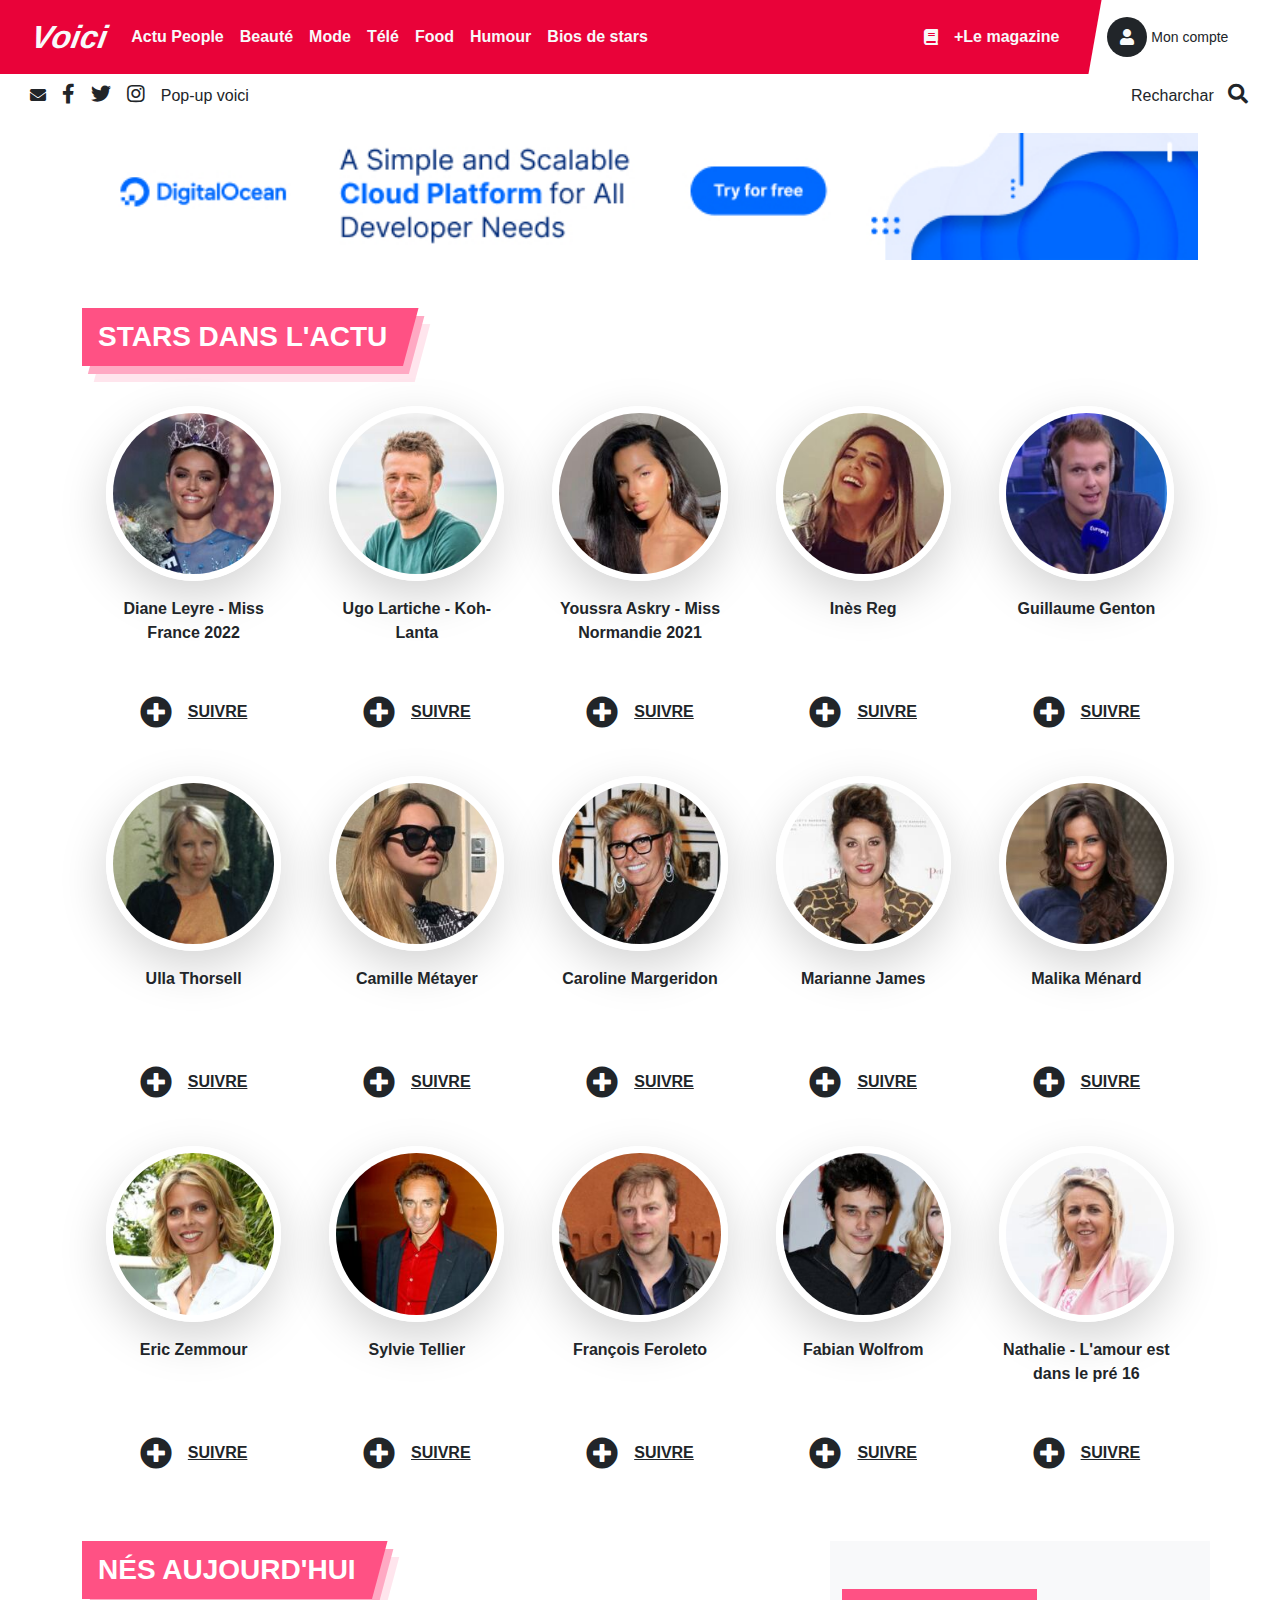
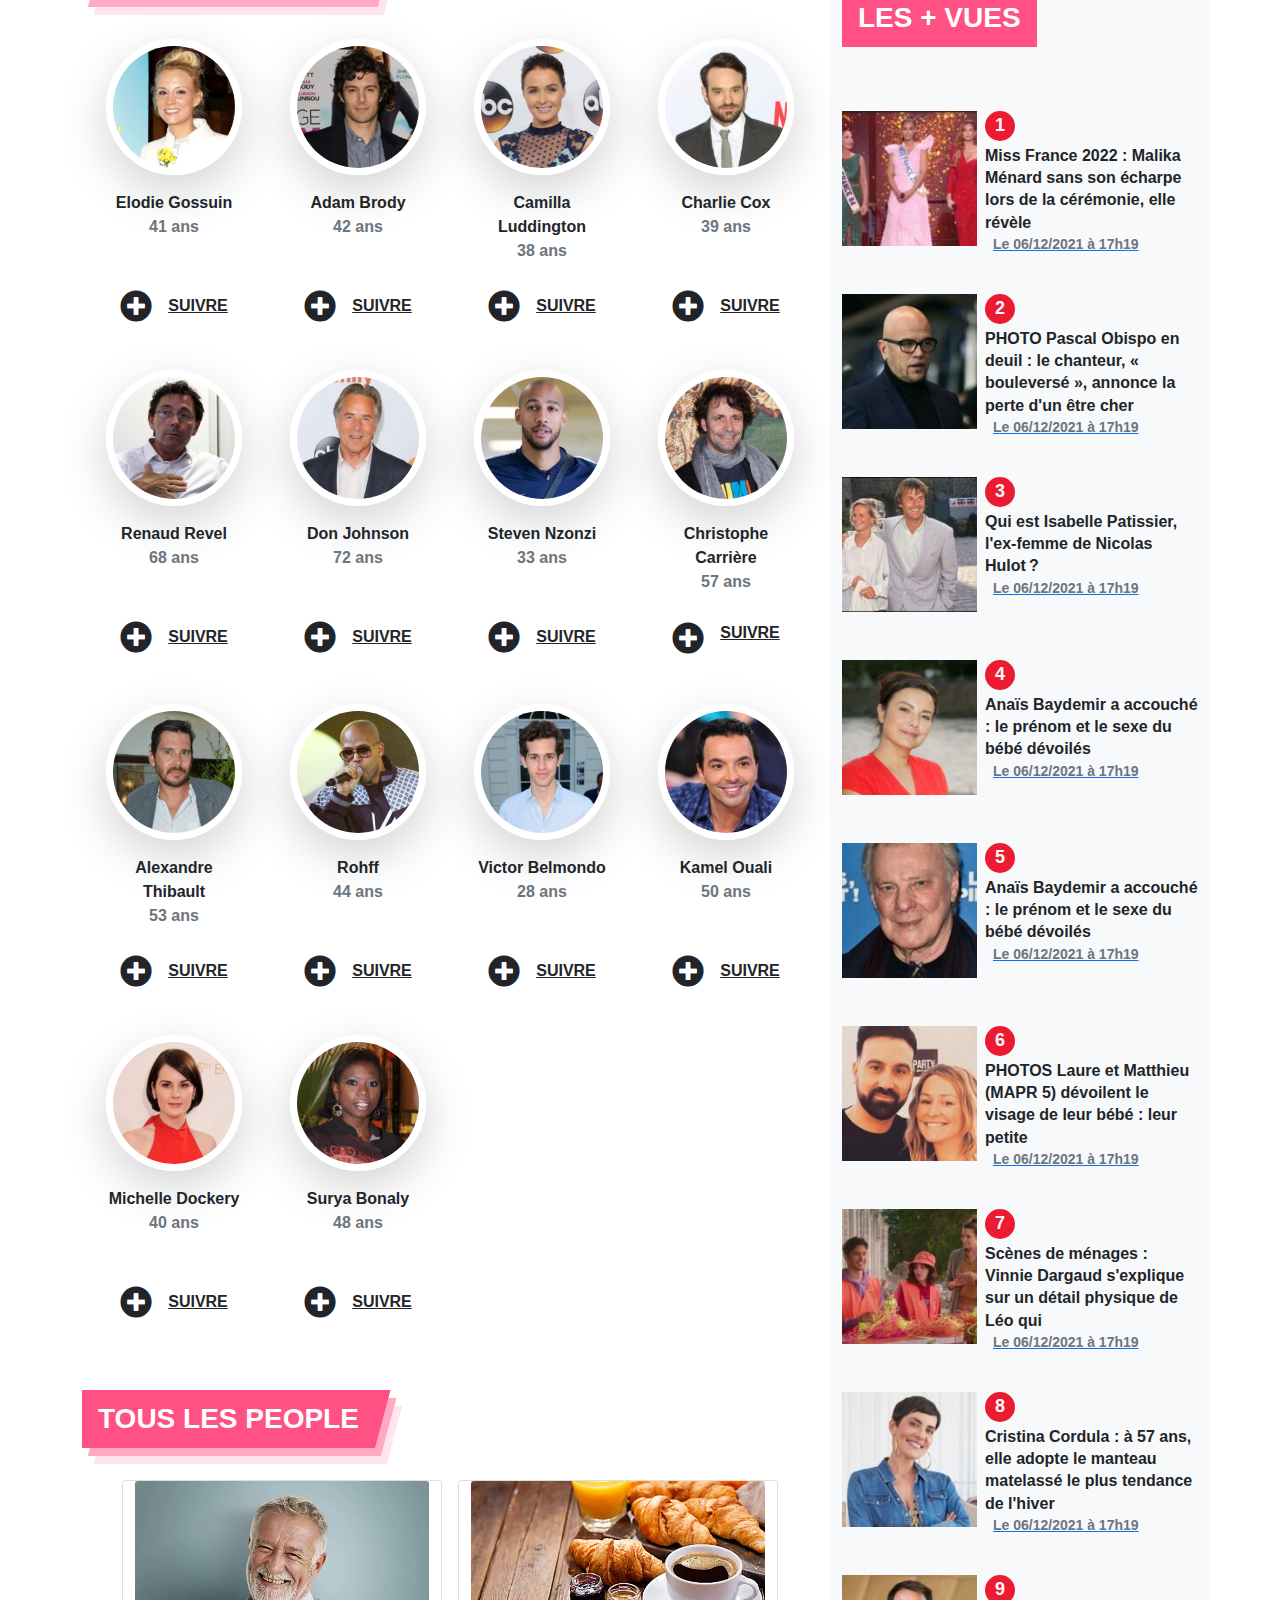
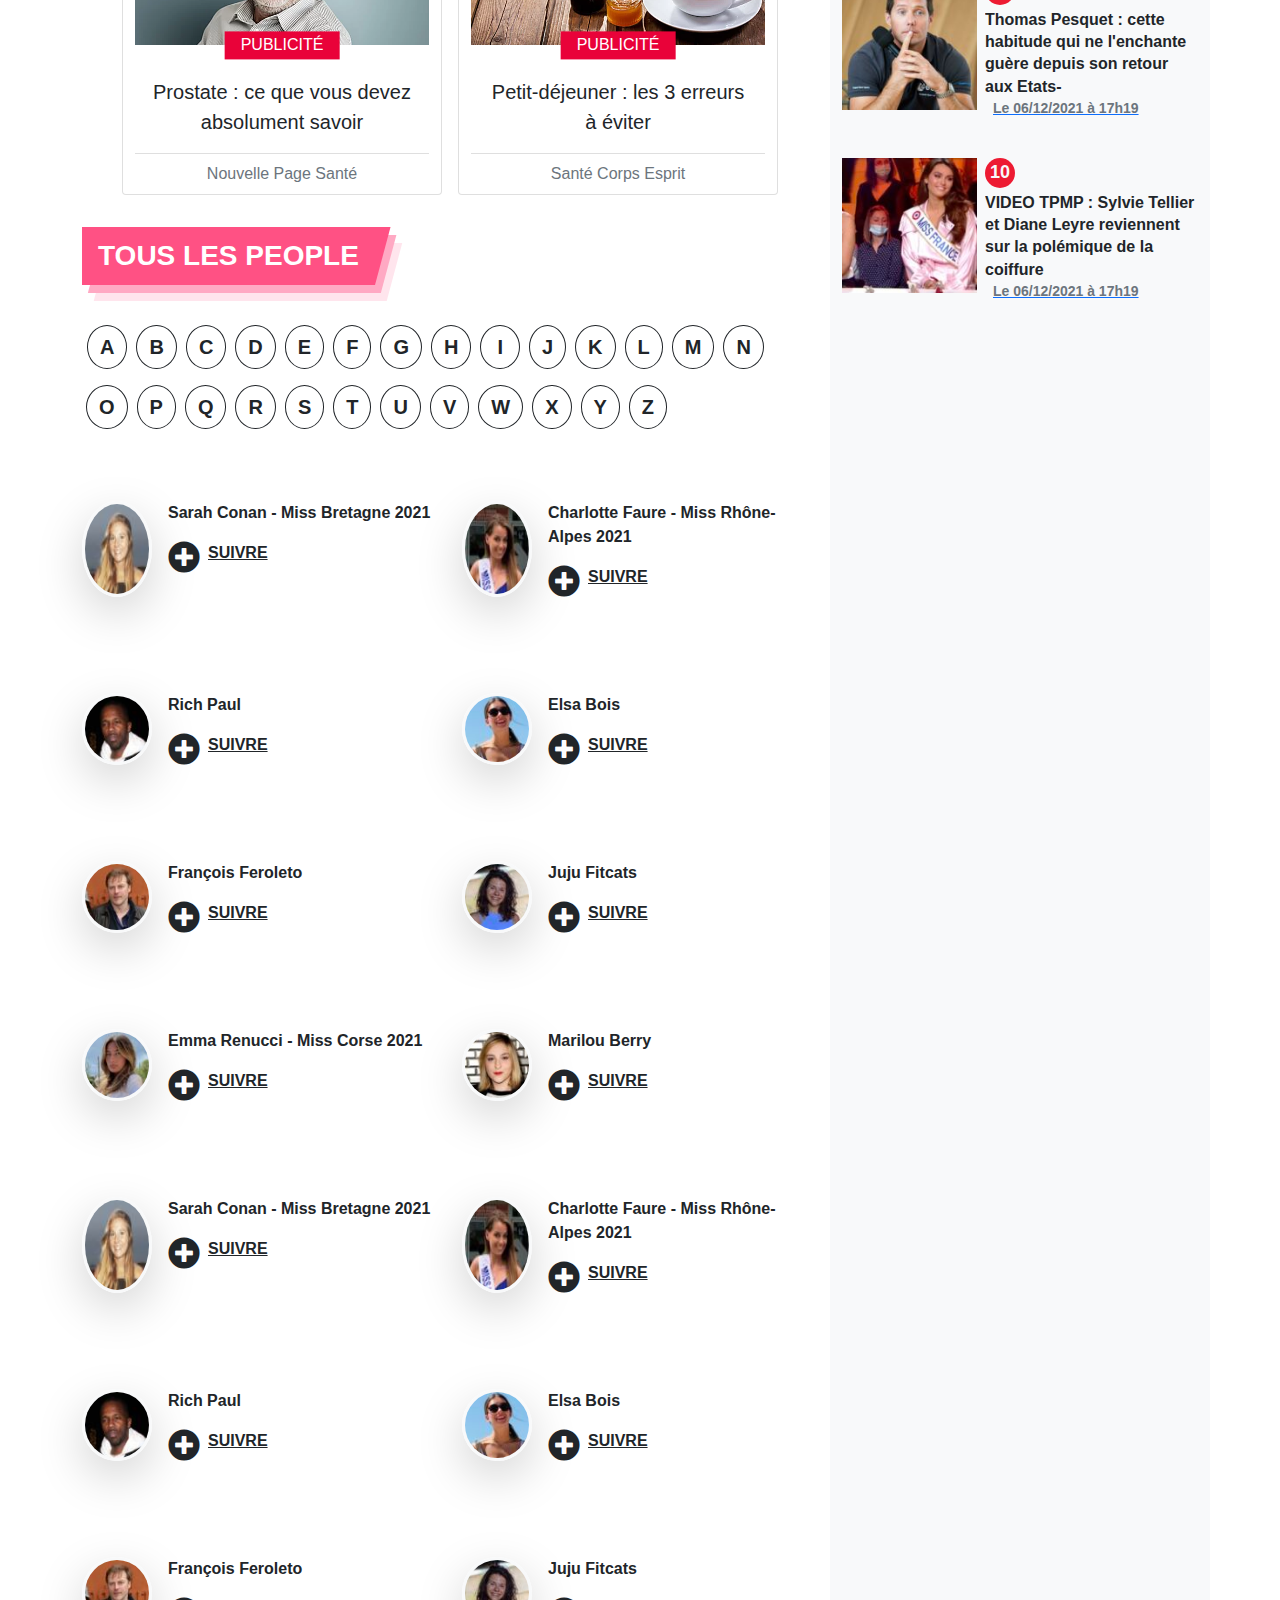
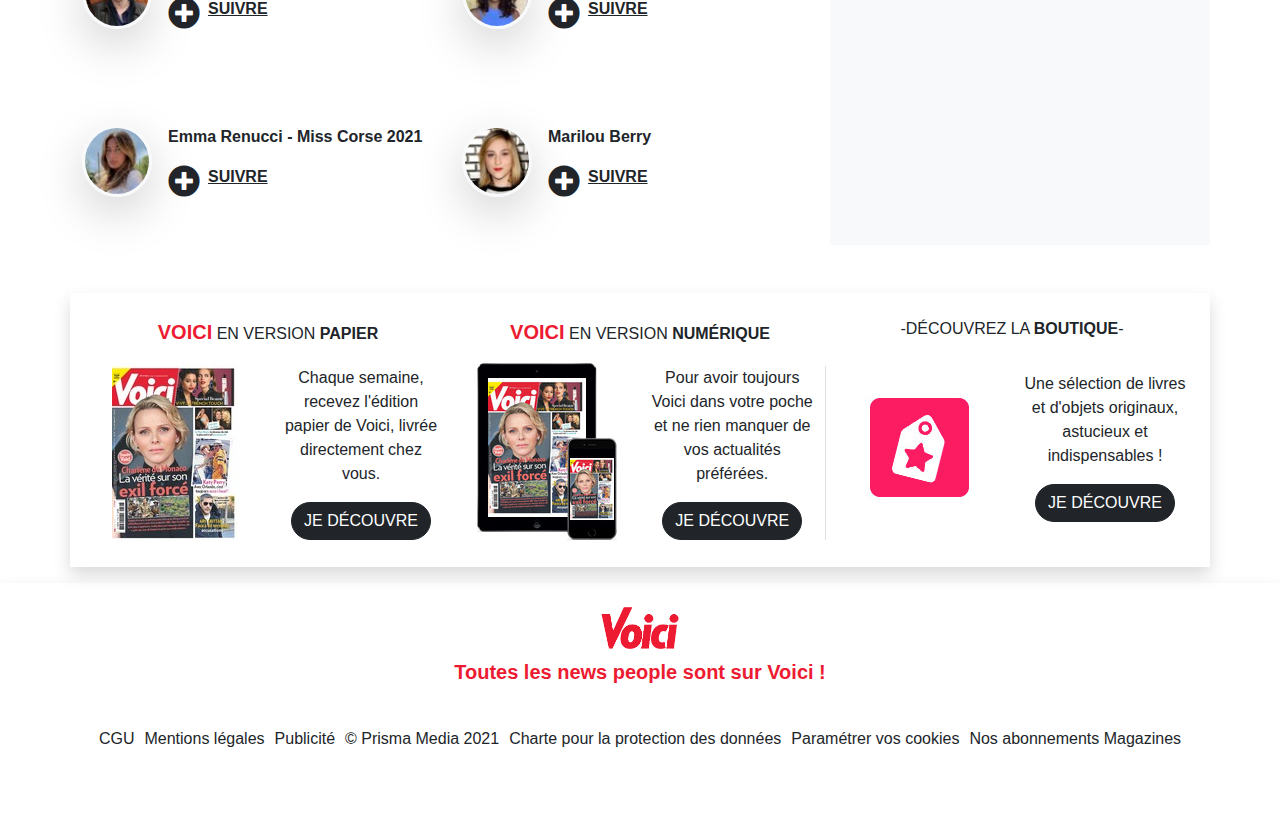
==== commit fc173719: "fixing stars white border with shadow" ====
--- a/bios.html
+++ b/bios.html
@@ -113,6 +113,7 @@
       </a>
     </div>
   </nav>
+  <!-- Nav -->
 
   <!-- long ad -->
   <div class="container">
@@ -124,11 +125,11 @@
 
   <!-- Stars -->
   <div class="container-lg container-md-fluid">
-    <button class="btn btn-danger fs-3 fw-bold mb-3 skew1 position-relative">STARS DANS L'ACTU</button>
+    <button class="text-white fs-3 fw-bold mb-3 skew1 position-relative py-2 px-3">STARS DANS L'ACTU</button>
     <div class="row star-scroll mx-0 mb-5 mx-0 px-0 justify-content-center gx-5">
 
       <div class="col-star text-center my-4 mx-0 five">
-        <img src="images/Stars/1.jpg" alt="" class="rounded-circle w-100 shadow-lg">
+        <img src="images/Stars/1.jpg" alt="" class="rounded-circle w-100 shadow-lg border-star">
         <p class="text-center fw-bold fs-6 p-height mt-3">Diane Leyre - Miss France 2022</p>
         <br><br>
         <div class="d-flex justify-content-center">
@@ -138,7 +139,7 @@
       </div>
 
       <div class="col-star text-center my-4 mx-0 five">
-        <img src="images/Stars/2.jpg" alt="" class="rounded-circle w-100 shadow-lg">
+        <img src="images/Stars/2.jpg" alt="" class="rounded-circle w-100 shadow-lg border-star">
         <p class="text-center fw-bold fs-6 p-height mt-3">Ugo Lartiche - Koh-Lanta</p>
         <br><br>
         <div class="d-flex justify-content-center">
@@ -148,7 +149,7 @@
       </div>
 
       <div class="col-star text-center my-4 mx-0 five">
-        <img src="images/Stars/3.jpg" alt="" class="rounded-circle w-100 shadow-lg">
+        <img src="images/Stars/3.jpg" alt="" class="rounded-circle w-100 shadow-lg border-star">
         <p class="text-center fw-bold fs-6 p-height mt-3">Youssra Askry - Miss Normandie 2021</p>
         <br><br>
         <div class="d-flex justify-content-center">
@@ -158,7 +159,7 @@
       </div>
 
       <div class="col-star text-center my-4 mx-0 five">
-        <img src="images/Stars/4.jpg" alt="" class="rounded-circle w-100 shadow-lg">
+        <img src="images/Stars/4.jpg" alt="" class="rounded-circle w-100 shadow-lg border-star">
         <p class="text-center fw-bold fs-6 p-height mt-3">Inès Reg</p>
         <br><br>
         <div class="d-flex justify-content-center">
@@ -168,7 +169,7 @@
       </div>
 
       <div class="col-star text-center my-4 mx-0 five">
-        <img src="images/Stars/5.jpg" alt="" class="rounded-circle w-100 shadow-lg">
+        <img src="images/Stars/5.jpg" alt="" class="rounded-circle w-100 shadow-lg border-star">
         <p class="text-center fw-bold fs-6 p-height mt-3">Guillaume Genton</p>
         <br><br>
         <div class="d-flex justify-content-center">
@@ -178,7 +179,7 @@
       </div>
 
       <div class="col-star text-center my-4 mx-0 five">
-        <img src="images/Stars/6.jpg" alt="" class="rounded-circle w-100 shadow-lg">
+        <img src="images/Stars/6.jpg" alt="" class="rounded-circle w-100 shadow-lg border-star">
         <p class="text-center fw-bold fs-6 p-height mt-3">Ulla Thorsell</p>
         <br><br>
         <div class="d-flex justify-content-center">
@@ -188,7 +189,7 @@
       </div>
 
       <div class="col-star text-center my-4 mx-0 five">
-        <img src="images/Stars/7.jpg" alt="" class="rounded-circle w-100 shadow-lg">
+        <img src="images/Stars/7.jpg" alt="" class="rounded-circle w-100 shadow-lg border-star">
         <p class="text-center fw-bold fs-6 p-height mt-3">Camille Métayer</p>
         <br><br>
         <div class="d-flex justify-content-center">
@@ -198,7 +199,7 @@
       </div>
 
       <div class="col-star text-center my-4 mx-0 five">
-        <img src="images/Stars/8.jpg" alt="" class="rounded-circle w-100 shadow-lg">
+        <img src="images/Stars/8.jpg" alt="" class="rounded-circle w-100 shadow-lg border-star">
         <p class="text-center fw-bold fs-6 p-height mt-3">Caroline Margeridon</p>
         <br><br>
         <div class="d-flex justify-content-center">
@@ -208,7 +209,7 @@
       </div>
 
       <div class="col-star text-center my-4 mx-0 five">
-        <img src="images/Stars/9.jpg" alt="" class="rounded-circle w-100 shadow-lg">
+        <img src="images/Stars/9.jpg" alt="" class="rounded-circle w-100 shadow-lg border-star">
         <p class="text-center fw-bold fs-6 p-height mt-3">Marianne James</p>
         <br><br>
         <div class="d-flex justify-content-center">
@@ -218,7 +219,7 @@
       </div>
 
       <div class="col-star text-center my-4 mx-0 five">
-        <img src="images/Stars/10.jpg" alt="" class="rounded-circle w-100 shadow-lg">
+        <img src="images/Stars/10.jpg" alt="" class="rounded-circle w-100 shadow-lg border-star">
         <p class="text-center fw-bold fs-6 p-height mt-3">Malika Ménard</p>
         <br><br>
         <div class="d-flex justify-content-center">
@@ -228,7 +229,7 @@
       </div>
 
       <div class="col-star text-center my-4 mx-0 five">
-        <img src="images/Stars/11.jpg" alt="" class="rounded-circle w-100 shadow-lg">
+        <img src="images/Stars/11.jpg" alt="" class="rounded-circle w-100 shadow-lg border-star">
         <p class="text-center fw-bold fs-6 p-height mt-3">Eric Zemmour</p>
         <br><br>
         <div class="d-flex justify-content-center">
@@ -238,7 +239,7 @@
       </div>
 
       <div class="col-star text-center my-4 mx-0 five">
-        <img src="images/Stars/12.jpg" alt="" class="rounded-circle w-100 shadow-lg">
+        <img src="images/Stars/12.jpg" alt="" class="rounded-circle w-100 shadow-lg border-star">
         <p class="text-center fw-bold fs-6 p-height mt-3">Sylvie Tellier</p>
         <br><br>
         <div class="d-flex justify-content-center">
@@ -248,7 +249,7 @@
       </div>
 
       <div class="col-star text-center my-4 mx-0 five">
-        <img src="images/Stars/13.jpg" alt="" class="rounded-circle w-100 shadow-lg">
+        <img src="images/Stars/13.jpg" alt="" class="rounded-circle w-100 shadow-lg border-star">
         <p class="text-center fw-bold fs-6 p-height mt-3">François Feroleto</p>
         <br><br>
         <div class="d-flex justify-content-center">
@@ -258,7 +259,7 @@
       </div>
 
       <div class="col-star text-center my-4 mx-0 five">
-        <img src="images/Stars/14.jpg" alt="" class="rounded-circle w-100 shadow-lg">
+        <img src="images/Stars/14.jpg" alt="" class="rounded-circle w-100 shadow-lg border-star">
         <p class="text-center fw-bold fs-6 p-height mt-3">Fabian Wolfrom</p>
         <br><br>
         <div class="d-flex justify-content-center">
@@ -268,7 +269,7 @@
       </div>
 
       <div class="col-star text-center my-4 mx-0 five">
-        <img src="images/Stars/15.jpg" alt="" class="rounded-circle w-100 shadow-lg">
+        <img src="images/Stars/15.jpg" alt="" class="rounded-circle w-100 shadow-lg border-star">
         <p class="text-center fw-bold fs-6 p-height mt-3">Nathalie - L'amour est dans le pré 16</p>
         <br><br>
         <div class="d-flex justify-content-center">
@@ -285,11 +286,11 @@
   <div class="container-lg container-md-fluid">
     <div class="row">
       <div class="col-lg-8">
-        <button class="btn btn-danger fs-3 fw-bold mb-3 skew1 position-relative">NÉS AUJOURD'HUI</button>
+        <button class="text-white fs-3 fw-bold mb-3 skew1 position-relative py-2 px-3">NÉS AUJOURD'HUI</button>
         <div class="row star-scroll mx-0 mb-5 gx-5">
 
           <div class="col-star text-center my-4 mx-0 w-25">
-            <img src="images/Stars-mini/1.jpg" alt="" class="rounded-circle w-100">
+            <img src="images/Stars-mini/1.jpg" alt="" class="rounded-circle w-100 shadow-lg border-star">
             <p class="text-center fw-bold fs-6 p-height mt-3">Elodie Gossuin<br><span class="text-muted pt-3">41
                 ans</span></p>
             <br><br>
@@ -300,7 +301,7 @@
           </div>
 
           <div class="col-star text-center my-4 mx-0 w-25">
-            <img src="images/Stars-mini/2.jpg" alt="" class="rounded-circle w-100">
+            <img src="images/Stars-mini/2.jpg" alt="" class="rounded-circle w-100 shadow-lg border-star">
             <p class="text-center fw-bold fs-6 p-height mt-3">Adam Brody<br><span class="text-muted pt-3">42 ans</span>
             </p>
             <br><br>
@@ -311,7 +312,7 @@
           </div>
 
           <div class="col-star text-center my-4 mx-0 w-25">
-            <img src="images/Stars-mini/3.jpg" alt="" class="rounded-circle w-100">
+            <img src="images/Stars-mini/3.jpg" alt="" class="rounded-circle w-100 shadow-lg border-star">
             <p class="text-center fw-bold fs-6 p-height mt-3">Camilla Luddington<br><span class="text-muted pt-3">38
                 ans</span></p>
             <br><br>
@@ -322,7 +323,7 @@
           </div>
 
           <div class="col-star text-center my-4 mx-0 w-25">
-            <img src="images/Stars-mini/4.jpg" alt="" class="rounded-circle w-100">
+            <img src="images/Stars-mini/4.jpg" alt="" class="rounded-circle w-100 shadow-lg border-star">
             <p class="text-center fw-bold fs-6 p-height mt-3">Charlie Cox<br><span class="text-muted pt-3">39 ans</span>
             </p>
             <br><br>
@@ -333,7 +334,7 @@
           </div>
 
           <div class="col-star text-center my-4 mx-0 w-25">
-            <img src="images/Stars-mini/5.jpg" alt="" class="rounded-circle w-100">
+            <img src="images/Stars-mini/5.jpg" alt="" class="rounded-circle w-100 shadow-lg border-star">
             <p class="text-center fw-bold fs-6 p-height mt-3">Renaud Revel<br><span class="text-muted pt-3">68
                 ans</span></p>
             <br><br>
@@ -344,7 +345,7 @@
           </div>
 
           <div class="col-star text-center my-4 mx-0 w-25">
-            <img src="images/Stars-mini/6.jpg" alt="" class="rounded-circle w-100">
+            <img src="images/Stars-mini/6.jpg" alt="" class="rounded-circle w-100 shadow-lg border-star">
             <p class="text-center fw-bold fs-6 p-height mt-3">Don Johnson<br><span class="text-muted pt-3">72 ans</span>
             </p>
             <br><br>
@@ -355,7 +356,7 @@
           </div>
 
           <div class="col-star text-center my-4 mx-0 w-25">
-            <img src="images/Stars-mini/7.jpg" alt="" class="rounded-circle w-100">
+            <img src="images/Stars-mini/7.jpg" alt="" class="rounded-circle w-100 shadow-lg border-star">
             <p class="text-center fw-bold fs-6 p-height mt-3">Steven Nzonzi<br><span class="text-muted pt-3">33
                 ans</span></p>
             <br><br>
@@ -366,7 +367,7 @@
           </div>
 
           <div class="col-star text-center my-4 mx-0 w-25">
-            <img src="images/Stars-mini/8.jpg" alt="" class="rounded-circle w-100">
+            <img src="images/Stars-mini/8.jpg" alt="" class="rounded-circle w-100 shadow-lg border-star">
             <p class="text-center fw-bold fs-6 p-height mt-3">Christophe Carrière<br><span class="text-muted pt-3">57
                 ans</span></p>
             <br><br>
@@ -377,7 +378,7 @@
           </div>
 
           <div class="col-star text-center my-4 mx-0 w-25">
-            <img src="images/Stars-mini/9.jpg" alt="" class="rounded-circle w-100">
+            <img src="images/Stars-mini/9.jpg" alt="" class="rounded-circle w-100 shadow-lg border-star">
             <p class="text-center fw-bold fs-6 p-height mt-3">Alexandre Thibault<br><span class="text-muted pt-3">53
                 ans</span></p>
             <br><br>
@@ -388,7 +389,7 @@
           </div>
 
           <div class="col-star text-center my-4 mx-0 w-25">
-            <img src="images/Stars-mini/10.jpg" alt="" class="rounded-circle w-100">
+            <img src="images/Stars-mini/10.jpg" alt="" class="rounded-circle w-100 shadow-lg border-star">
             <p class="text-center fw-bold fs-6 p-height mt-3">Rohff<br><span class="text-muted pt-3">44 ans</span></p>
             <br><br>
             <div class="d-flex justify-content-center">
@@ -398,7 +399,7 @@
           </div>
 
           <div class="col-star text-center my-4 mx-0 w-25">
-            <img src="images/Stars-mini/11.jpg" alt="" class="rounded-circle w-100">
+            <img src="images/Stars-mini/11.jpg" alt="" class="rounded-circle w-100 shadow-lg border-star">
             <p class="text-center fw-bold fs-6 p-height mt-3">Victor Belmondo<br><span class="text-muted pt-3">28
                 ans</span></p>
             <br><br>
@@ -409,7 +410,7 @@
           </div>
 
           <div class="col-star text-center my-4 mx-0 w-25">
-            <img src="images/Stars-mini/12.jpg" alt="" class="rounded-circle w-100">
+            <img src="images/Stars-mini/12.jpg" alt="" class="rounded-circle w-100 shadow-lg border-star">
             <p class="text-center fw-bold fs-6 p-height mt-3">Kamel Ouali<br><span class="text-muted pt-3">50 ans</span>
             </p>
             <br><br>
@@ -420,7 +421,7 @@
           </div>
 
           <div class="col-star text-center my-4 mx-0 w-25">
-            <img src="images/Stars-mini/13.jpg" alt="" class="rounded-circle w-100">
+            <img src="images/Stars-mini/13.jpg" alt="" class="rounded-circle w-100 shadow-lg border-star">
             <p class="text-center fw-bold fs-6 p-height p-height mt-3">Michelle Dockery<br><span
                 class="text-muted pt-3">40 ans</span></p>
             <br><br>
@@ -431,7 +432,7 @@
           </div>
 
           <div class="col-star text-center my-4 mx-0 w-25">
-            <img src="images/Stars-mini/14.jpg" alt="" class="rounded-circle w-100">
+            <img src="images/Stars-mini/14.jpg" alt="" class="rounded-circle w-100 shadow-lg border-star">
             <p class="text-center fw-bold fs-6 p-height mt-3">Surya Bonaly<br><span class="text-muted pt-3">48
                 ans</span></p>
             <br><br>
@@ -446,9 +447,9 @@
         <!-- Stars -->
 
         <!-- Cards -->
-        <button class="btn btn-danger fs-3 fw-bold mt-5 mb-5 skew1 position-relative">TOUS LES PEOPLE</button>
+        <button class="text-white fs-3 fw-bold mb-3 skew1 position-relative py-2 px-3">TOUS LES PEOPLE</button>
         <div class="row justify-content-center">
-          <div class="card mx-2" style="width: 20rem;">
+          <div class="card mx-2 my-3" style="width: 20rem;">
             <img src="images/old-man.webp" class="card-img-top" alt="...">
             <div class="position-relative">
               <h2 class="top-news-title position-absolute px-3 py-1">PUBLICITÉ</h2>
@@ -458,7 +459,7 @@
             </div>
             <div class="card-footer bg-transparent text-center text-secondary">Nouvelle Page Santé</div>
           </div>
-          <div class="card mx-2" style="width: 20rem;">
+          <div class="card mx-2 my-3" style="width: 20rem;">
             <img src="images/coffee.webp" class="card-img-top" alt="...">
             <div class="position-relative">
               <h2 class="top-news-title position-absolute px-3 py-1">PUBLICITÉ</h2>
@@ -472,7 +473,7 @@
         <!-- Cards -->
 
         <!-- Pagination Links -->
-        <button class="btn btn-danger fs-3 fw-bold mt-5 skew1 position-relative mb-2">TOUS LES PEOPLE</button>
+        <button class="text-white fs-3 fw-bold my-3 skew1 position-relative py-2 px-3">TOUS LES PEOPLE</button>
         <ul class="pagination mt-3 flex-wrap pagination-scroll" style="font-family: sans-serif;">
           <li class="page-item"><a class="page-link rounded-circle text-dark border-dark fs-5 fw-bold my-2"
               href="#">A</a></li>
@@ -532,7 +533,7 @@
         <!-- Top 100 People -->
         <div class="row">
           <div class="col-md-6 col-12 mx-0 d-flex my-5">
-            <img src="images/top-100/1.jpg" alt="" class="rounded-circle small-img-width">
+            <img src="images/top-100/1.jpg" alt="" class="rounded-circle small-img-width shadow-lg border border-light border-3">
             <div class="ms-3">
               <p class="fw-bold">Sarah Conan - Miss Bretagne 2021</p>
               <div class="d-flex">
@@ -543,7 +544,7 @@
           </div>
 
           <div class="col-md-6 col-12 mx-0 d-flex my-5">
-            <img src="images/top-100/2.jpg" alt="" class="rounded-circle small-img-width">
+            <img src="images/top-100/2.jpg" alt="" class="rounded-circle small-img-width shadow-lg border border-light border-3">
             <div class="ms-3">
               <p class="fw-bold">Charlotte Faure - Miss Rhône-Alpes 2021</p>
               <div class="d-flex">
@@ -554,7 +555,7 @@
           </div>
 
           <div class="col-md-6 col-12 mx-0 d-flex my-5">
-            <img src="images/top-100/3.jpg" alt="" class="rounded-circle small-img-width">
+            <img src="images/top-100/3.jpg" alt="" class="rounded-circle small-img-width shadow-lg border border-light border-3">
             <div class="ms-3">
               <p class="fw-bold">Rich Paul</p>
               <div class="d-flex">
@@ -565,7 +566,7 @@
           </div>
 
           <div class="col-md-6 col-12 mx-0 d-flex my-5">
-            <img src="images/top-100/4.jpg" alt="" class="rounded-circle small-img-width">
+            <img src="images/top-100/4.jpg" alt="" class="rounded-circle small-img-width shadow-lg border border-light border-3">
             <div class="ms-3">
               <p class="fw-bold">Elsa Bois</p>
               <div class="d-flex">
@@ -576,7 +577,7 @@
           </div>
 
           <div class="col-md-6 col-12 mx-0 d-flex my-5">
-            <img src="images/top-100/5.jpg" alt="" class="rounded-circle small-img-width">
+            <img src="images/top-100/5.jpg" alt="" class="rounded-circle small-img-width shadow-lg border border-light border-3">
             <div class="ms-3">
               <p class="fw-bold">François Feroleto</p>
               <div class="d-flex">
@@ -587,7 +588,7 @@
           </div>
 
           <div class="col-md-6 col-12 mx-0 d-flex my-5">
-            <img src="images/top-100/6.jpg" alt="" class="rounded-circle small-img-width">
+            <img src="images/top-100/6.jpg" alt="" class="rounded-circle small-img-width shadow-lg border border-light border-3">
             <div class="ms-3">
               <p class="fw-bold">Juju Fitcats</p>
               <div class="d-flex">
@@ -598,7 +599,7 @@
           </div>
 
           <div class="col-md-6 col-12 mx-0 d-flex my-5">
-            <img src="images/top-100/9.jpg" alt="" class="rounded-circle small-img-width">
+            <img src="images/top-100/9.jpg" alt="" class="rounded-circle small-img-width shadow-lg border border-light border-3">
             <div class="ms-3">
               <p class="fw-bold">Emma Renucci - Miss Corse 2021</p>
               <div class="d-flex">
@@ -609,7 +610,7 @@
           </div>
 
           <div class="col-md-6 col-12 mx-0 d-flex my-5">
-            <img src="images/top-100/10.jpg" alt="" class="rounded-circle small-img-width">
+            <img src="images/top-100/10.jpg" alt="" class="rounded-circle small-img-width shadow-lg border border-light border-3">
             <div class="ms-3">
               <p class="fw-bold">Marilou Berry</p>
               <div class="d-flex">
@@ -620,7 +621,7 @@
           </div>
 
           <div class="col-md-6 col-12 mx-0 d-flex my-5">
-            <img src="images/top-100/1.jpg" alt="" class="rounded-circle small-img-width">
+            <img src="images/top-100/1.jpg" alt="" class="rounded-circle small-img-width shadow-lg border border-light border-3">
             <div class="ms-3">
               <p class="fw-bold">Sarah Conan - Miss Bretagne 2021</p>
               <div class="d-flex">
@@ -631,7 +632,7 @@
           </div>
 
           <div class="col-md-6 col-12 mx-0 d-flex my-5">
-            <img src="images/top-100/2.jpg" alt="" class="rounded-circle small-img-width">
+            <img src="images/top-100/2.jpg" alt="" class="rounded-circle small-img-width shadow-lg border border-light border-3">
             <div class="ms-3">
               <p class="fw-bold">Charlotte Faure - Miss Rhône-Alpes 2021</p>
               <div class="d-flex">
@@ -642,7 +643,7 @@
           </div>
 
           <div class="col-md-6 col-12 mx-0 d-flex my-5">
-            <img src="images/top-100/3.jpg" alt="" class="rounded-circle small-img-width">
+            <img src="images/top-100/3.jpg" alt="" class="rounded-circle small-img-width shadow-lg border border-light border-3">
             <div class="ms-3">
               <p class="fw-bold">Rich Paul</p>
               <div class="d-flex">
@@ -653,7 +654,7 @@
           </div>
 
           <div class="col-md-6 col-12 mx-0 d-flex my-5">
-            <img src="images/top-100/4.jpg" alt="" class="rounded-circle small-img-width">
+            <img src="images/top-100/4.jpg" alt="" class="rounded-circle small-img-width shadow-lg border border-light border-3">
             <div class="ms-3">
               <p class="fw-bold">Elsa Bois</p>
               <div class="d-flex">
@@ -664,7 +665,7 @@
           </div>
 
           <div class="col-md-6 col-12 mx-0 d-flex my-5">
-            <img src="images/top-100/5.jpg" alt="" class="rounded-circle small-img-width">
+            <img src="images/top-100/5.jpg" alt="" class="rounded-circle small-img-width shadow-lg border border-light border-3">
             <div class="ms-3">
               <p class="fw-bold">François Feroleto</p>
               <div class="d-flex">
@@ -675,7 +676,7 @@
           </div>
 
           <div class="col-md-6 col-12 mx-0 d-flex my-5">
-            <img src="images/top-100/6.jpg" alt="" class="rounded-circle small-img-width">
+            <img src="images/top-100/6.jpg" alt="" class="rounded-circle small-img-width shadow-lg border border-light border-3">
             <div class="ms-3">
               <p class="fw-bold">Juju Fitcats</p>
               <div class="d-flex">
@@ -686,7 +687,7 @@
           </div>
 
           <div class="col-md-6 col-12 mx-0 d-flex my-5">
-            <img src="images/top-100/9.jpg" alt="" class="rounded-circle small-img-width">
+            <img src="images/top-100/9.jpg" alt="" class="rounded-circle small-img-width shadow-lg border border-light border-3">
             <div class="ms-3">
               <p class="fw-bold">Emma Renucci - Miss Corse 2021</p>
               <div class="d-flex">
@@ -697,7 +698,7 @@
           </div>
 
           <div class="col-md-6 col-12 mx-0 d-flex my-5">
-            <img src="images/top-100/10.jpg" alt="" class="rounded-circle small-img-width">
+            <img src="images/top-100/10.jpg" alt="" class="rounded-circle small-img-width shadow-lg border border-light border-3">
             <div class="ms-3">
               <p class="fw-bold">Marilou Berry</p>
               <div class="d-flex">
@@ -718,25 +719,7 @@
       <div class="col-lg-4 bg-light">
         <div class="">
 
-          <button class="btn btn-danger fs-3 fw-bold my-5 skew1 position-relative">TOP 100 PEOPLE</button>
-
-          <div class="actu-right-item d-flex height-acut mb-5">
-            <div class="actu-right-item-imge col" style="max-width: 135px;">
-              <img src="./images/milk.webp" alt="" srcset="" class="d-block w-100 h-100">
-            </div>
-            <div class="actu-right-item-div col ms-2">
-              <span class="rounded-circle text-light fw-blod number-icon">
-                1
-              </span>
-              <a href="#" class="d-block text-decoration-none text-dark mt-1">
-                <p class="fw-bold overflow-hidden m-0 fonts-16-lin-1-4">
-                  Stéphane Bern : une photo de l'animateur dans son bain avec son compagnon et ses..</p>
-              </a>
-              <a href="" class="">
-                <p class="text-muted ms-2">Le 06/12/2021 à 17h19</p>
-              </a>
-            </div>
-          </div>
+          <button class="text-white fs-3 fw-bold mb-3 my-5 skew1 position-relative py-2 px-3">LES + VUES</button>
 
           <div class="actu-right-item d-flex height-acut my-5">
             <div class="actu-right-item-imge col" style="max-width: 135px;">
--- a/css/baaboud.css
+++ b/css/baaboud.css
@@ -89,4 +89,8 @@
     transform-origin: bottom left;
     transform: skew(-15deg, 0deg);
     box-shadow: 8px 8px #FFA9C3, 16px 16px #FFE5ED;;
+}
+
+.border-star {
+    border: 7px solid white;
 }